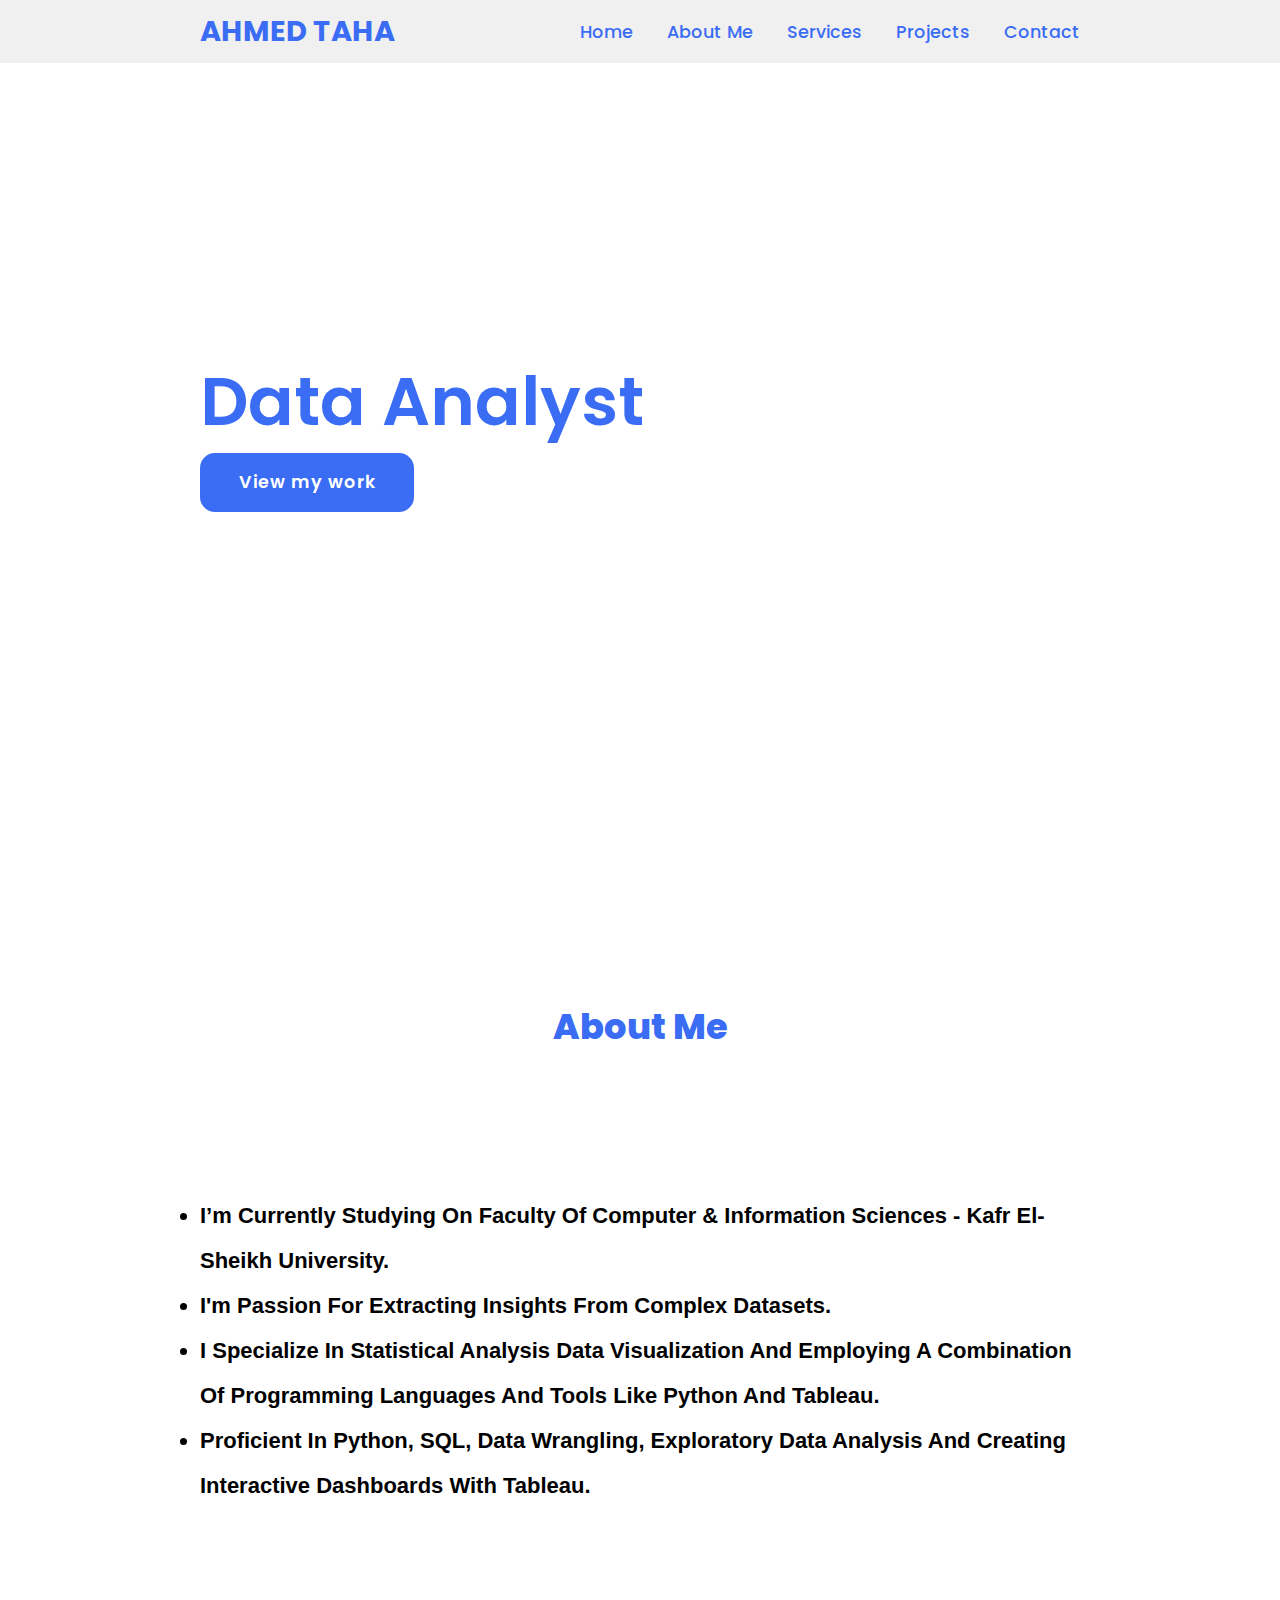
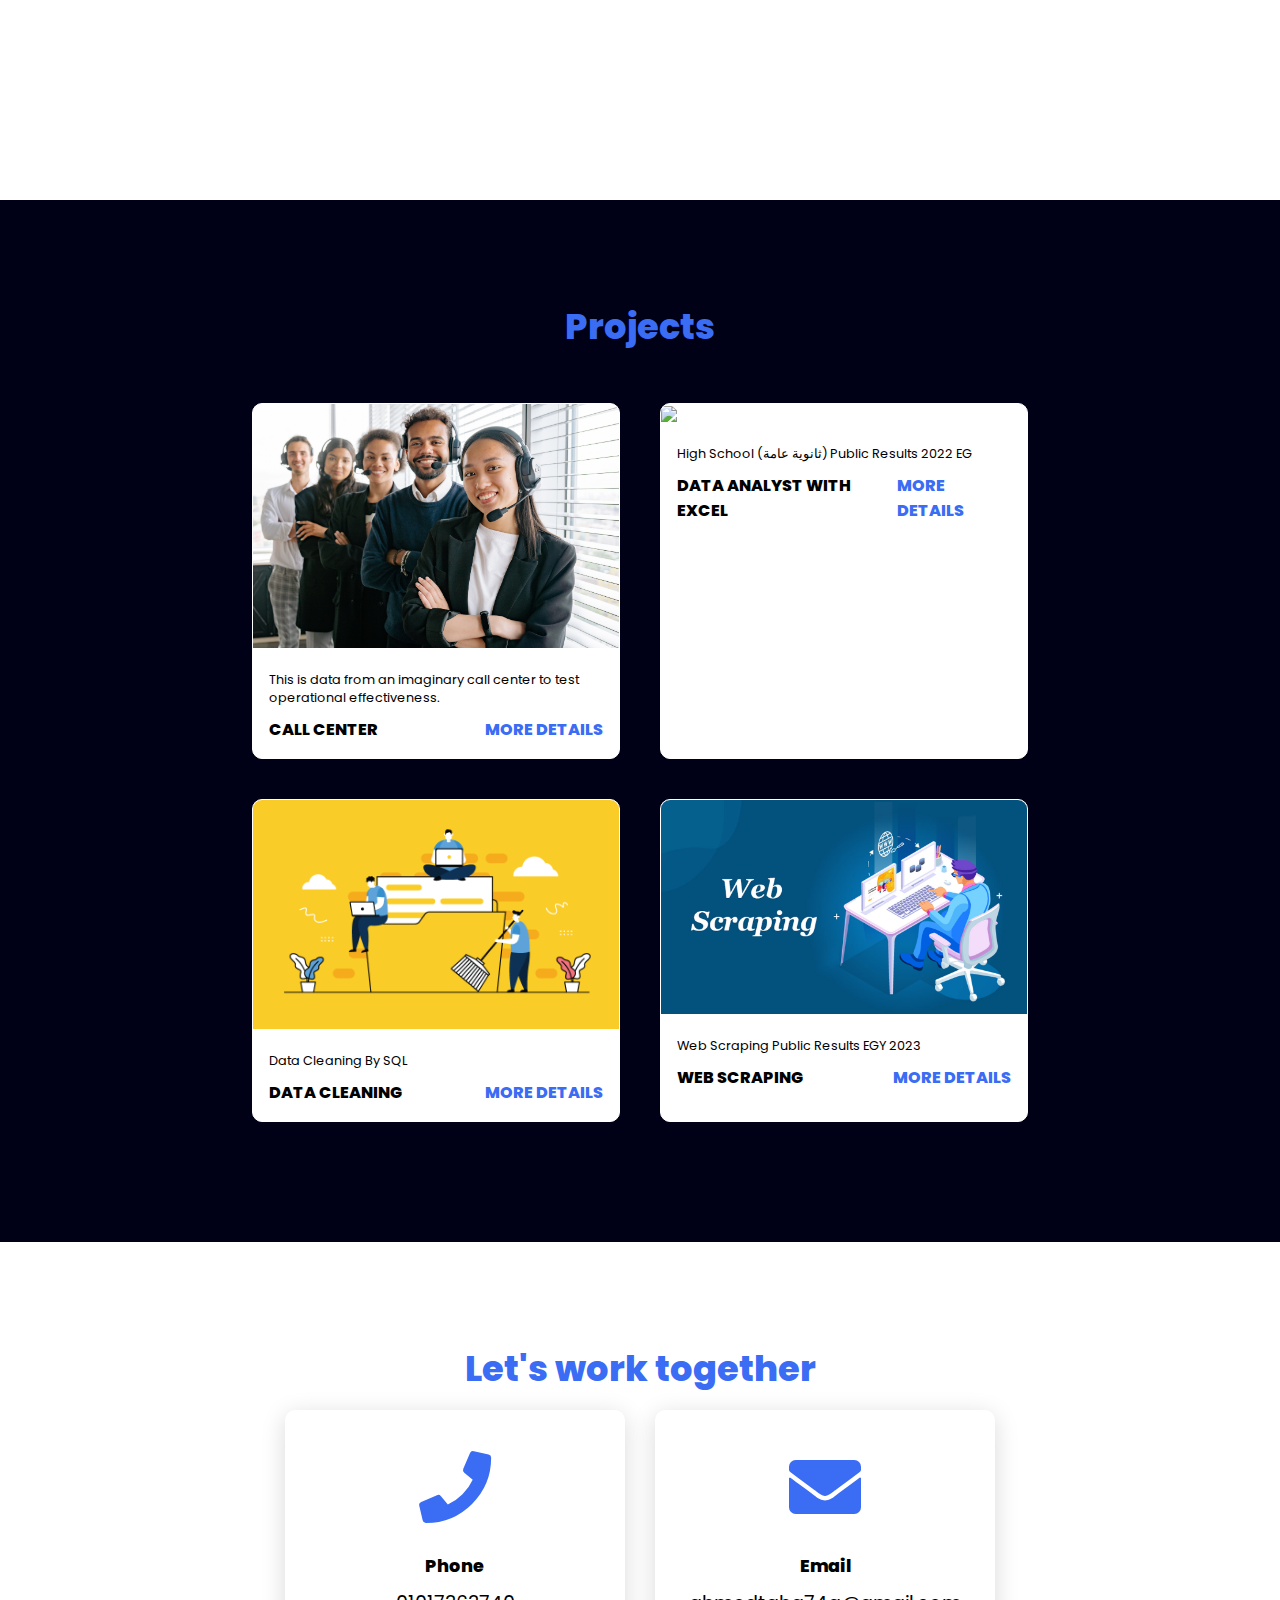
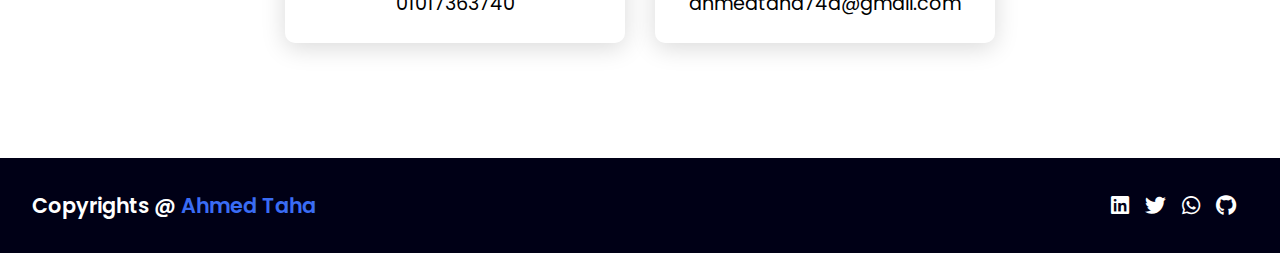
==== index.html @ b3ac62db "add new project" ====
<!DOCTYPE html>
<html lang="en">
<head>
    <meta charset="UTF-8">
    <meta http-equiv="X-UA-Compatible" content="IE=edge">
    <meta name="viewport" content="width=device-width, initial-scale=1.0">
    <link rel="stylesheet" href="https://cdnjs.cloudflare.com/ajax/libs/font-awesome/5.15.4/css/all.min.css">
    <link rel="stylesheet" href="style.css">
    <title>Ahmed Taha</title>
</head>
<body>

    <header>
        <a href="#" class="logo">Ahmed Taha</a>
        <nav class="navigation">
            <a href="#">Home</a>
            <a href="#About_me">About Me</a>
            <a href="#services">Services</a>
            <a href="#projects">Projects</a>
            <a href="#contact">Contact</a>
        </nav>
    </header>


    <section class="main">
        <div>
            <h2>Hello, I'm Ahmed Taha<br><span>Data Analyst</span></h2>
            <!-- <h3>I build life changing courses</h3> -->
            <a href="#projects" class="main-btn">View my work</a>
            <div class="social-icons">
                <a href="https://www.linkedin.com/in/ahmed-taha-87b546207/" target="_blank"><i class="fab fa-linkedin"></i></a>
                <a href="https://twitter.com/ahmed2002at" target="_blank"><i class="fab fa-twitter" ></i></a>
                <a href="01017363740"  target="_blank"><i class="fab fa-whatsapp"></i></a>
                <a href="https://github.com/ahmedtaha89" target="_blank"><i class="fab fa-github"></i></a>
            </div>
        </div>
    </section>

    <section class="about" id="About_me"
    style=" 
       width: 100%;
       min-height: 100vh;
    align-items: center;
    background: url(images/work11.png) no-repeat; 
    background-size: cover;
    background-position: center;
    background-attachment: fixed; align-items: center;
    background: url(images/work11.png) no-repeat; 
    background-size: cover;
    background-position: center;
    background-attachment: fixed;
    "> 


  

        <h2 class="title">About Me</h2>
        <div class="content">
           
          <p class="p_about">
            
        <ul style=
        " font: 1rem 'Fira Sans', sans-serif;
        line-height: 45px;
        font-weight: bold;
        font-size: 22px;
       text-transform: capitalize;">
            <li>I’m Currently Studying on faculty of Computer & Information Sciences - Kafr El-Sheikh University.</li>
            <li>I'm passion for extracting insights from complex datasets.</li>
            <li>I specialize in statistical analysis data visualization and employing a combination of programming languages and tools like Python and Tableau.</li>
            <li>Proficient in Python, SQL, Data Wrangling, Exploratory Data analysis and creating interactive dashboards with Tableau.</li>
        </ul>

        </p>  
          
        </div>
    </section>


    <!-- <section class="cards" id="services">
        <h2 class="title">Services</h2>
        <div class="content">
            <div class="card">
                <div class="icon">
                    <i class="fas fa-edit"></i>
                </div>
                <div class="info">
                    <h3>Data Analysis</h3>
                    <p>Applying statistical techniques, data mining, and data visualization methods to identify patterns, correlations, and trends within the service-related data.</p>
                </div>
            </div>
            <div class="card">
                <div class="icon">
                    <i class="fas fa-video"></i>
                </div>
                <div class="info">
                    <h3>Performance Measurement</h3>
                    <p>Developing and tracking key performance indicators (KPIs) to assess the effectiveness and efficiency of services provided.
                    </p>
                </div>
            </div>
            <div class="card">
                <div class="icon">
                    <i class="fas fa-graduation-cap"></i>
                </div>
                <div class="info">
                    <h3>Reporting and Visualization</h3>
                    <p>Presenting findings and insights to stakeholders through reports, dashboards, and visualizations to aid in decision-making.</p>
                </div>
            </div>
        </div>
    </section> -->

    <section class="projects" id="projects">
        <h2 class="title">Projects</h2>
        <div class="content">
            <div class="project-card">
                <div class="project-image">
                    <img src="images/call.jpg" />
                </div>
                <div class="project-info">
                    <p class="project-category">This is data from an imaginary call center to test operational effectiveness.</p>
                    <strong class="project-title">
                        <span>Call Center</span>
                        <a href="https://github.com/ahmedtaha89/Call-Center-Project.git" target="_blank" class="more-details">More details</a>
                    </strong>
                </div>
            </div>
            <div class="project-card">
                <div class="project-image">
                    <img src="images/studends.jpg" />
                </div>
                <div class="project-info">
                    <p class="project-category">High School (ثانوية عامة) Public Results 2022 EG</p>
                    <strong class="project-title">
                        <span>
                            Data Analyst With Excel
                        </span>
                        <a href="https://github.com/ahmedtaha89/High-School-Public-Results-2022-EG.git"  class="more-details" target="_blank">More details</a>
                    </strong>
                </div>
            </div>
            <div class="project-card">
                <div class="project-image">
                    <img src="images/clean.png" />
                </div>
                <div class="project-info">
                    <p class="project-category">Data Cleaning By SQL</p>
                    <strong class="project-title">
                        <span>Data Cleaning</span>
                        <a href="https://github.com/ahmedtaha89/PortfolioProjects.git" target="_blank" class="more-details">More details</a>
                    </strong>
                </div>
            </div>
            
           <div class="project-card">
                <div class="project-image">
                    <img src="images/Web-Scraping.jpg" />
                </div>
                <div class="project-info">
                    <p class="project-category">Web Scraping Public Results EGY 2023 </p>
                    <strong class="project-title">
                        <span>Web Scraping</span>
                        <a href="https://github.com/ahmedtaha89/natega.git" class="more-details">More details</a>
                    </strong>
                </div>
            </div>

            <!-- <div class="project-card">
                <div class="project-image">
                    <img src="images/work5.jpg" />
                </div>
                <div class="project-info">
                    <p class="project-category">Script Writing & Video Production</p>
                    <strong class="project-title">
                        <span>Dev Books</span>
                        <a href="#" class="more-details">More details</a>
                    </strong>
                </div>
            </div>
            <div class="project-card">
                <div class="project-image">
                    <img src="images/work6.jpg" />
                </div>
                <div class="project-info">
                    <p class="project-category">Script Writing & Video Production</p>
                    <strong class="project-title">
                        <span>Internet</span>
                        <a href="#" class="more-details">More details</a>
                    </strong>
                </div>
            </div>  -->
        </div>
    </section>

    <section class="cards contact" id="contact">
        <h2 class="title">Let's work together</h2>
        <div class="content">
            <div class="card">
                <div class="icon">
                    <i class="fas fa-phone"></i>
                </div>
                <div class="info">
                    <h3>Phone</h3>
                    <p>01017363740</p>
                </div>
            </div>
            <div class="card">
                <div class="icon">
                    <i class="fas fa-envelope"></i>
                </div>
                <div class="info">
                    <h3>Email</h3>
                    <p>ahmedtaha74a@gmail.com</p>
                </div>
            </div>
        </div>
    </section>
    
    <footer class="footer">
        <p class="footer-title">Copyrights @ <span>Ahmed Taha</span></p>
        <div class="social-icons">
            <a href="https://www.linkedin.com/in/ahmed-taha-87b546207/" target="_blank"><i class="fab fa-linkedin"></i></a>
            <a href="https://twitter.com/ahmed2002at" target="_blank"><i class="fab fa-twitter" ></i></a>
            <a href="01017363740"  target="_blank"><i class="fab fa-whatsapp"></i></a>
            <a href="https://github.com/ahmedtaha89" target="_blank"><i class="fab fa-github"></i></a>
        </div>
    </footer>

</body>
</html>
---- style.css ----
@import url('https://fonts.googleapis.com/css2?family=Poppins:ital,wght@0,100;0,200;0,300;0,400;0,500;0,600;0,700;0,800;0,900;1,100;1,200;1,300;1,400;1,500;1,600;1,700;1,800;1,900&display=swap');

*{
    font-family: 'Poppins', sans-serif;
    margin: 0;
    padding: 0;
    box-sizing: border-box;
    scroll-behavior: smooth; 
}


header {
    background-color: #f0f0f0;
    width: 100%;
    position: fixed;
    z-index: 999;
    display: flex;
    justify-content: space-between;
    align-items: center;
    padding: 10px 200px ;
}

.logo{
    text-decoration: none;
    color: #3a6cf4;
    text-transform: uppercase;
    font-weight: 700;
    font-size: 1.8em;
}

.navigation a{
    color: #3a6cf4;
    text-decoration: none;
    font-size: 1.1em;
    font-weight: 500;
    padding-left: 30px;
}

.navigation a:hover{
    color: #601cfc;
}

section {
    padding: 100px 200px;
}

.main {
    width: 100%;
    min-height: 100vh;
    display: flex;
    align-items: center;
    background: url(images/background.png) no-repeat;
    /* background-color:rgb(255, 136, 0); */
    background-size: cover;
    background-position: center;
    background-attachment: fixed;
}

.main h2 {
    color: #fff;
    font-size: 1.4em;
    font-weight: 500;
}

.main h2 span {
    display: inline-block;
    margin-top: 10px;
    color: #3a6cf4;
    font-size: 3em;
    font-weight: 600;
}

.main h3 {
    color: #fff;
    font-size: 2em;
    font-weight: 700;
    letter-spacing: 1px;
    margin-top: 10px;
    margin-bottom: 30px;
}

.main-btn {
    color: #fff;
    background-color: #3a6cf4;
    text-decoration: none;
    font-size: 1.1em;
    font-weight: 600;
    display: inline-block;
    padding: 0.9375em 2.1875em;
    letter-spacing: 1px;
    border-radius: 15px;
    margin-bottom: 40px;
    transition: 0.7s ease;
}

.main-btn:hover {
    background-color: #0a49f6;
    transform: scale(1.1);
}

.social-icons a {
    color: #fff;
    font-size: 1.7em;
    padding-right: 30px;
}

.title {
    display: flex;
    justify-content: center;
    color: #3a6cf4;
    font-size: 2.2em;
    font-weight: 800;
    /* margin-bottom: -33px; */
}

.content {
    display: flex;
    justify-content: center;
    flex-direction: row;
    flex-wrap: wrap;
}

.card {
    background-color: #fff;
    width: 21.25em;
    box-shadow: 0 5px 25px rgba(1 1 1 / 15%);
    border-radius: 10px;
    padding: 25px;
    margin: 15px;
    transition: 0.7s ease;
}

.card:hover {
    transform: scale(1.1);
}

.card .icon  {
    color: #3a6cf4;
    font-size: 8em;
    text-align: center;
}

.info {
    text-align: center;
}

.info h3{
    color: #3a6cf4;
    font-size: 1.1em;
    font-weight: 800;
    margin: 10px;
}

.projects {
    background-color: #000016;
}

.projects .content{
    margin-top: 30px;
}

.project-card {
    background-color: #fff;
    border: 1px solid #fff;
    min-height: 14em;
    width: 23em;
    overflow: hidden;
    border-radius: 10px;
    margin: 20px;
    transition: 0.7s ease;
}

.project-card:hover {
   transform: scale(1.1);
}

.project-card:hover .project-image {
    opacity: 0.9;
 }

.project-image img{
    width: 100%
}

.project-info {
    padding: 1em;
}

.project-category {
    font-size: 0.8em;
    color: #000;
}

.project-title {
    display: flex;
    justify-content: space-between;
    text-transform: uppercase;
    font-weight: 800;
    margin-top: 10px;
}

.more-details {
    text-decoration: none;
    color: #3a6cf4;
}

.more-details:hover {
    color: #601cfc;
}

.contact .icon{
    font-size: 4.5em;

}

.contact .info h3 {
    color: #000;
}

.contact .info p {
    font-size: 1.2em;
}

.footer {
    background-color: #000016;
    color: #fff;
    padding: 2em;
    display: flex;
    justify-content: space-between;
}

.footer-title {
    font-size: 1.3em;
    font-weight: 600;
}

.footer-title span {
    color: #3a6cf4;
}

.footer .social-icons a{
    font-size: 1.3em;
    padding: 0 12px 0 0;
}

@media (max-width:1023px){
    header{
        padding: 12px 20px;
    }

    .navigation a{
        padding-left: 10px;
    }

    .title{
        font-size: 1.8em;
    }

    section{
        padding: 80px 20px;
    }

    .main-content h2{
        font-size: 1em;
    }

    .main-content h3{
        font-size: 1.6em;
    }

    .content{
        flex-direction: column;
        align-items: center;
    }

}

@media (max-width:641px){
    body{
        font-size: 12px;
    }

    .main-content h2{
        font-size: 0.8em;
    }

    .main-content h3{
        font-size: 1.4em;
    }
}

@media (max-width:300px){
    body{
        font-size: 10px;
     
    }
}


.p_about {

    font-weight: 200;
    font-size: 22px;
    font-weight: bold;
    line-height: 50px;
    padding: 70px 0 70px 0;
}



li {
    font: 1rem 'Fira Sans', sans-serif;
    line-height: 45px;
    font-weight: bold;
    font-size: 22px;
   text-transform: capitalize;
}
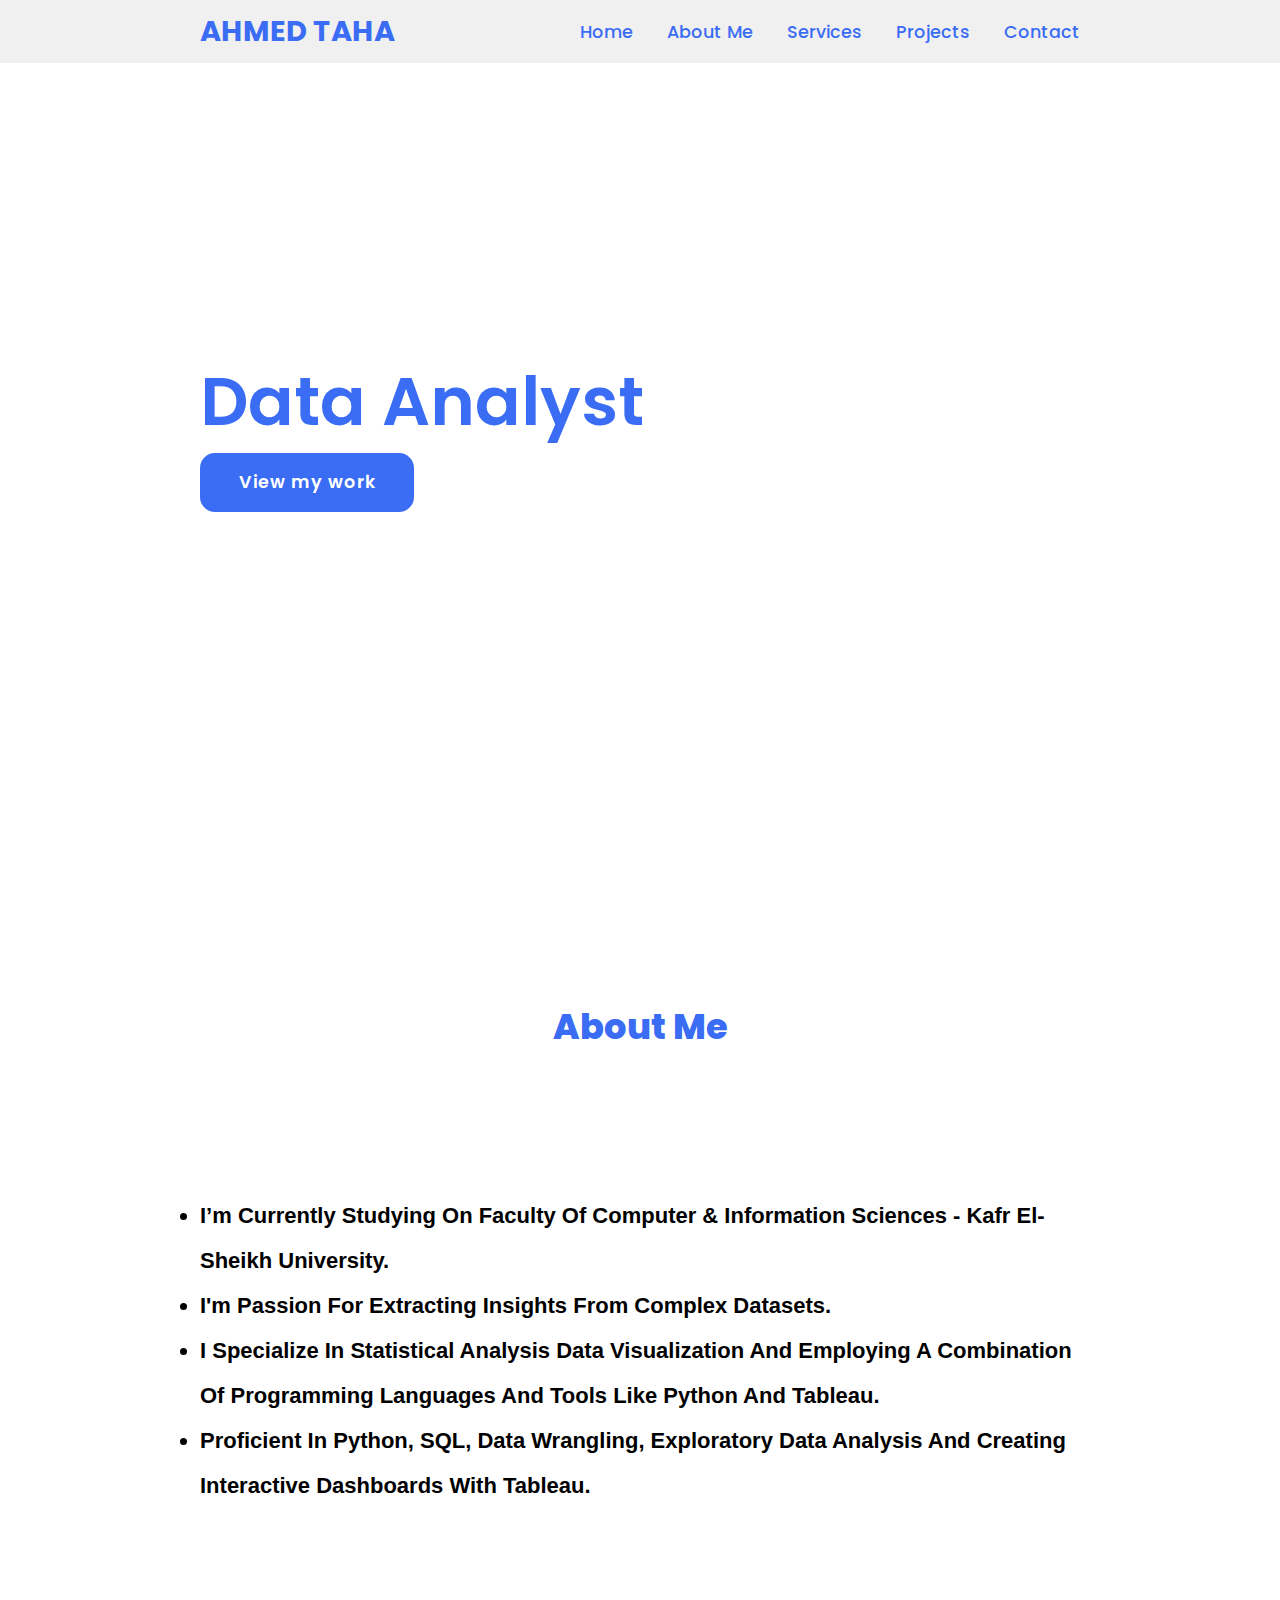
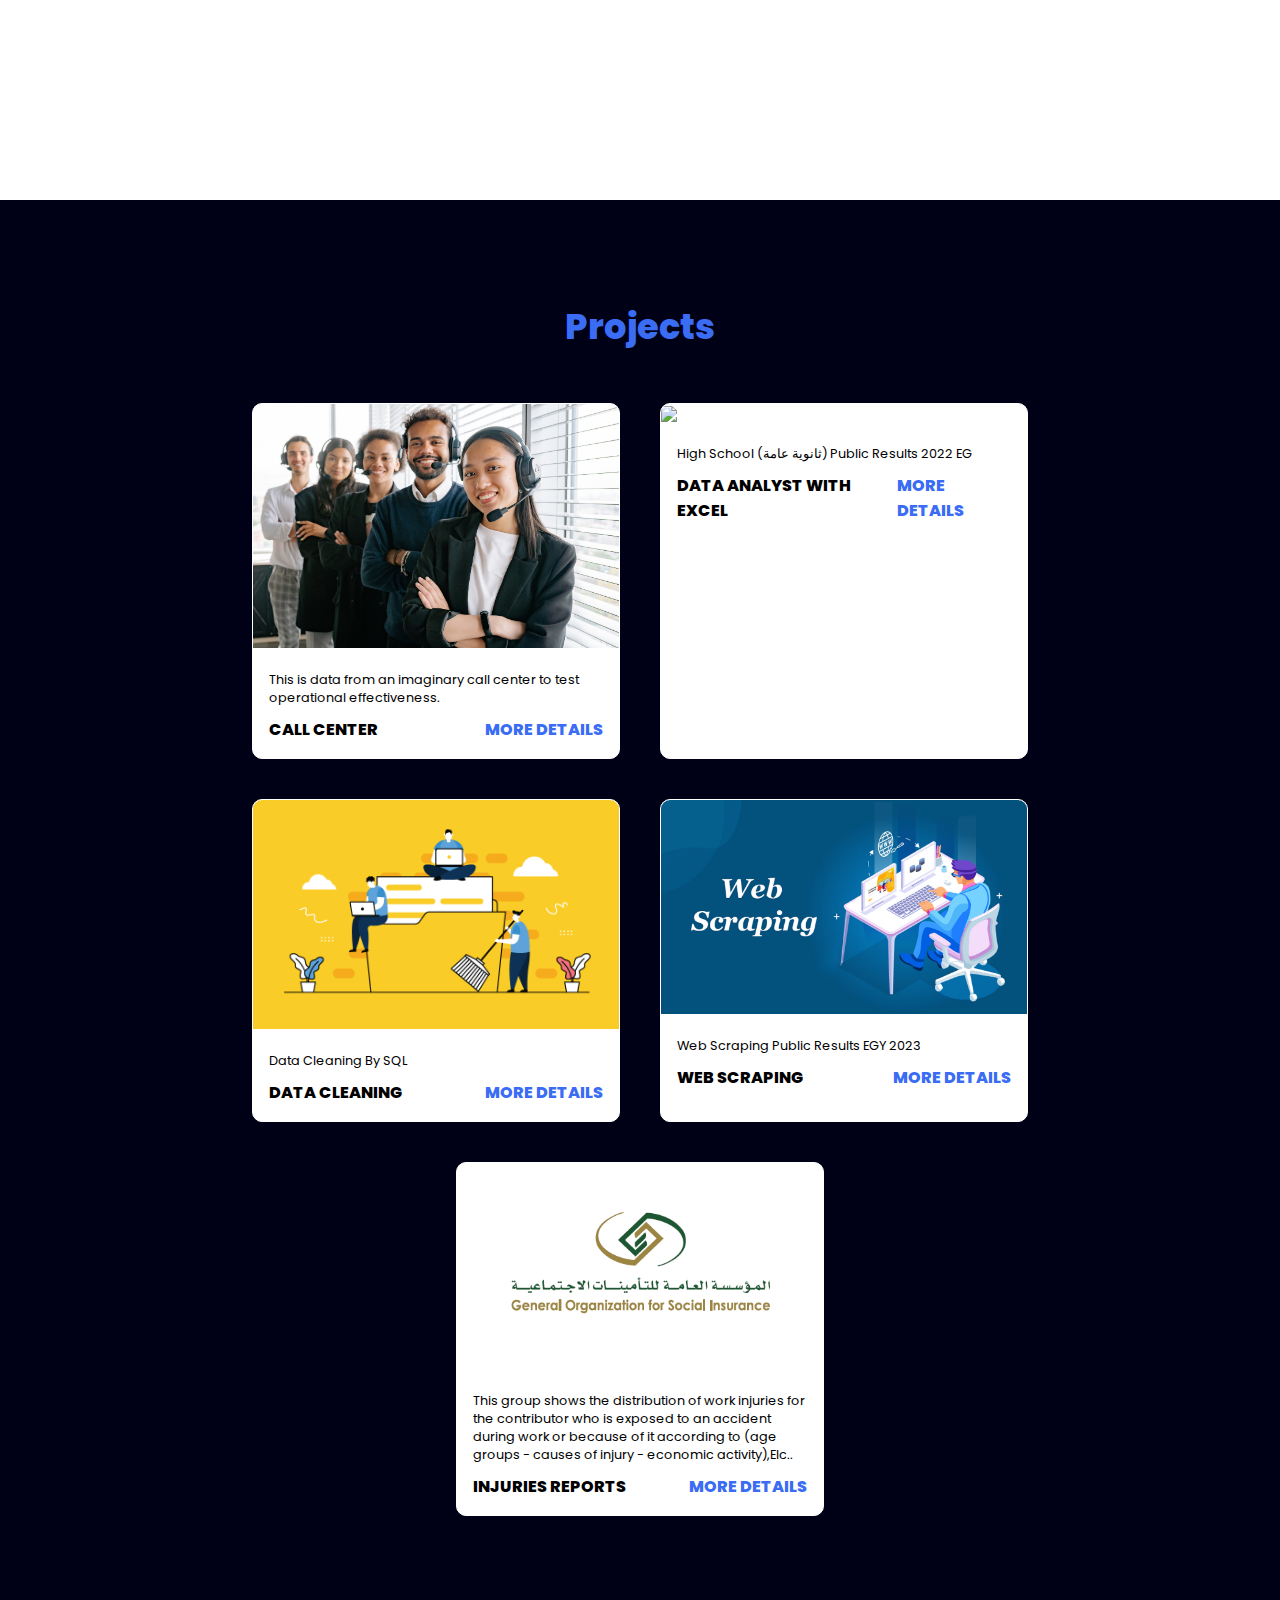
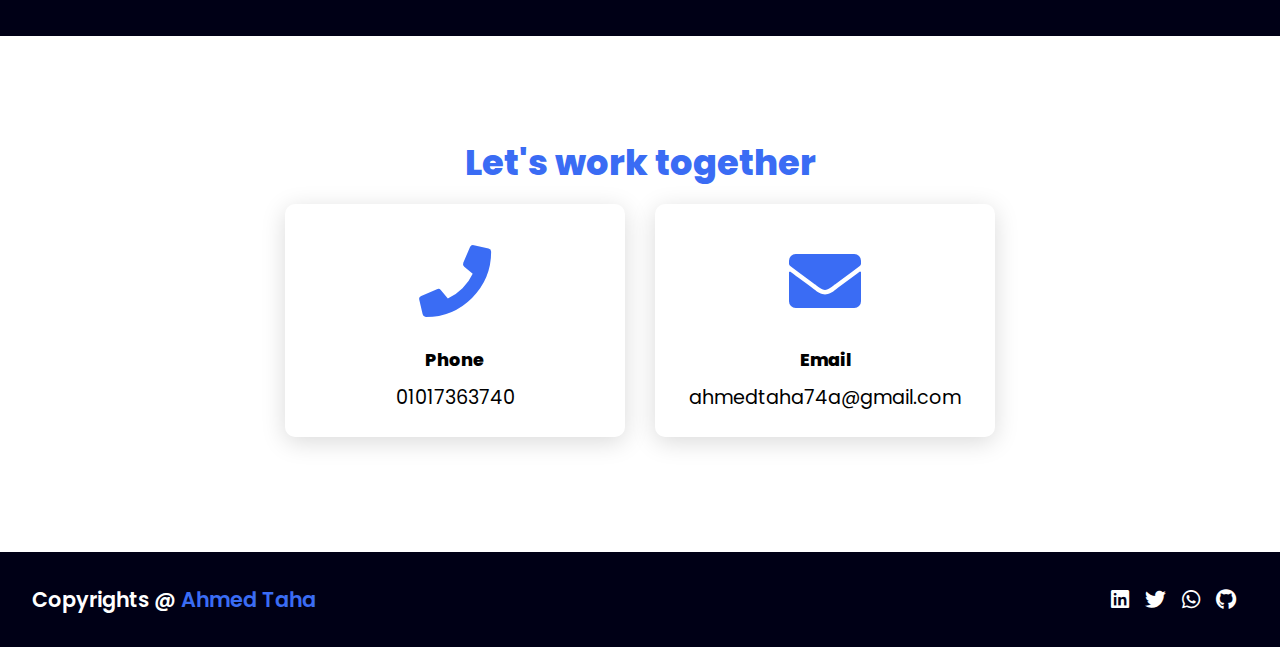
==== commit 7070fbf5: "Add New Project" ====
--- a/index.html
+++ b/index.html
@@ -166,18 +166,19 @@
                 </div>
             </div>
 
-            <!-- <div class="project-card">
-                <div class="project-image">
-                    <img src="images/work5.jpg" />
-                </div>
-                <div class="project-info">
-                    <p class="project-category">Script Writing & Video Production</p>
-                    <strong class="project-title">
-                        <span>Dev Books</span>
-                        <a href="#" class="more-details">More details</a>
-                    </strong>
-                </div>
-            </div>
+            <div class="project-card">
+                <div class="project-image">
+                    <img src="images/img.png" />
+                </div>
+                <div class="project-info">
+                    <p class="project-category">This group shows the distribution of work injuries for the contributor who is exposed to an accident during work or because of it according to (age groups - causes of injury - economic activity),Elc..</p>
+                    <strong class="project-title">
+                        <span>Injuries Reports</span>
+                        <a href="https://github.com/ahmedtaha89/Injuries_Reports.git" class="more-details">More details</a>
+                    </strong>
+                </div>
+            </div>
+            <!--  
             <div class="project-card">
                 <div class="project-image">
                     <img src="images/work6.jpg" />
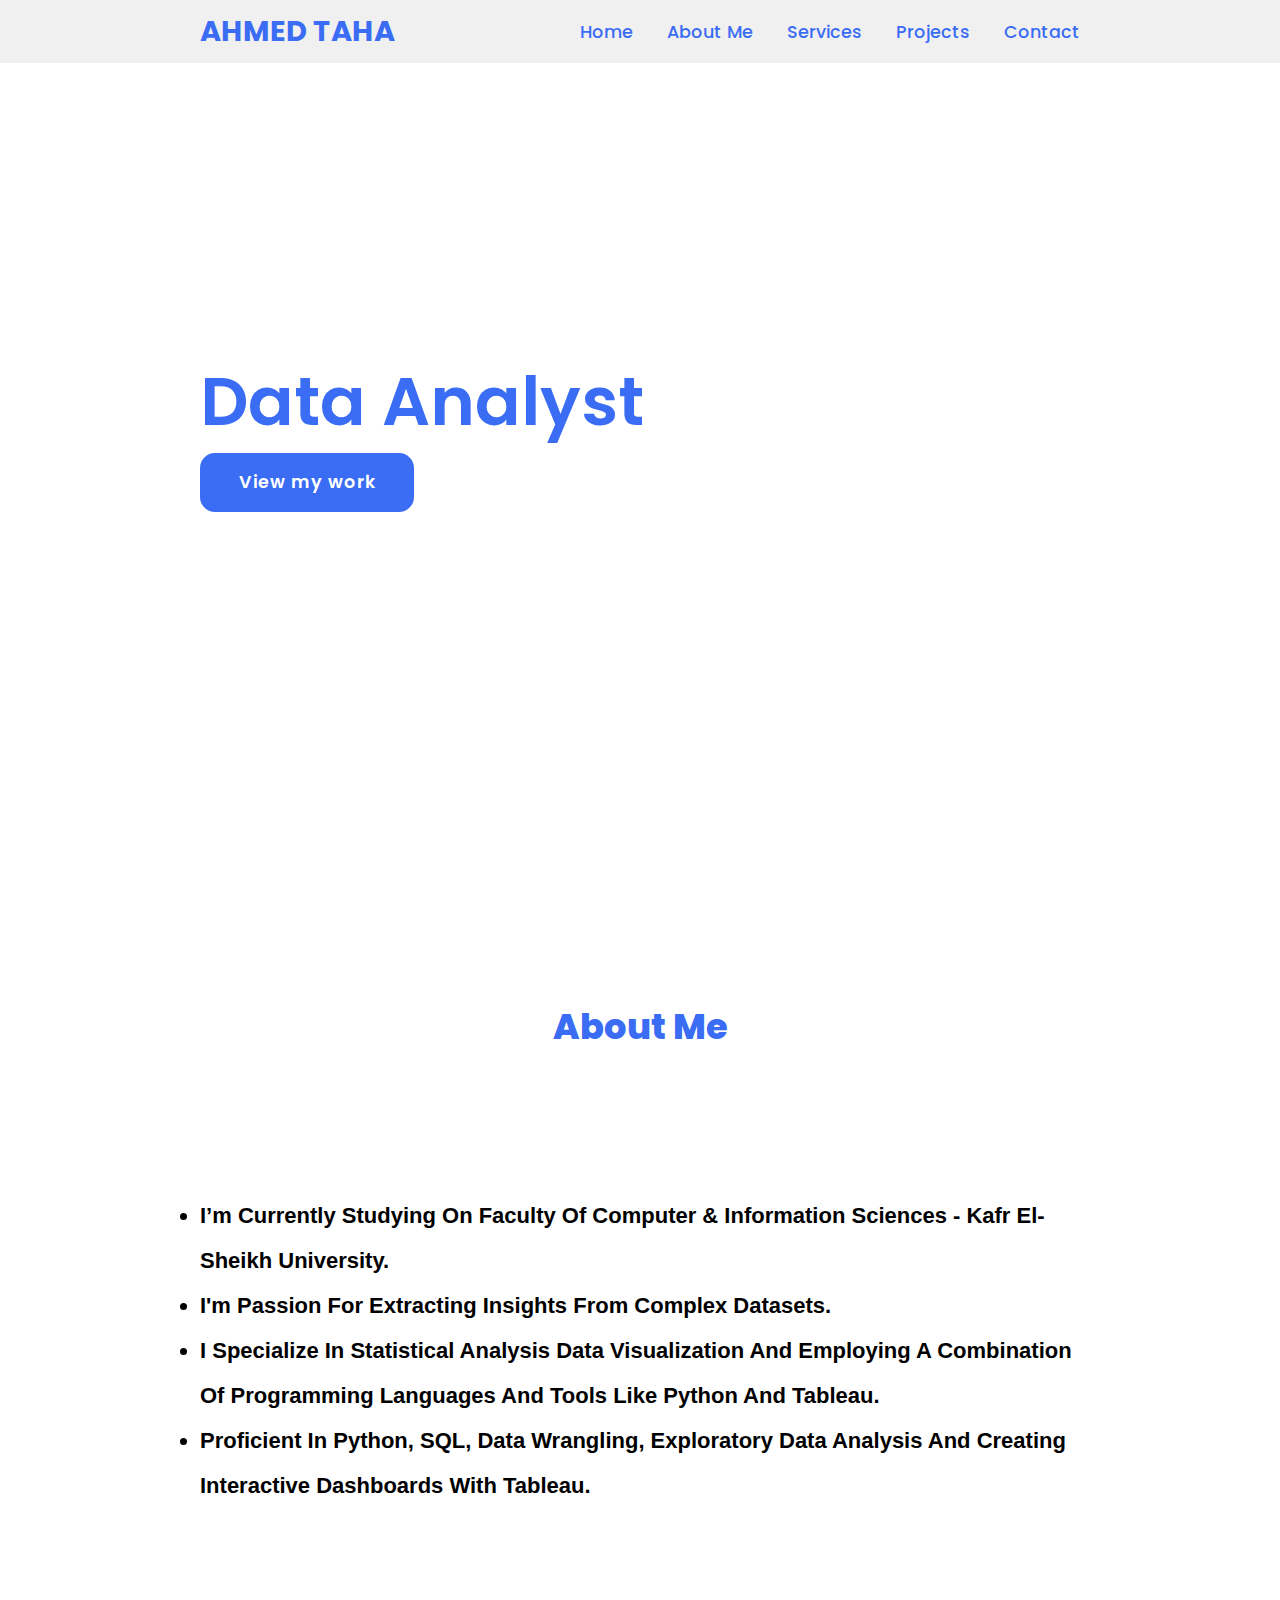
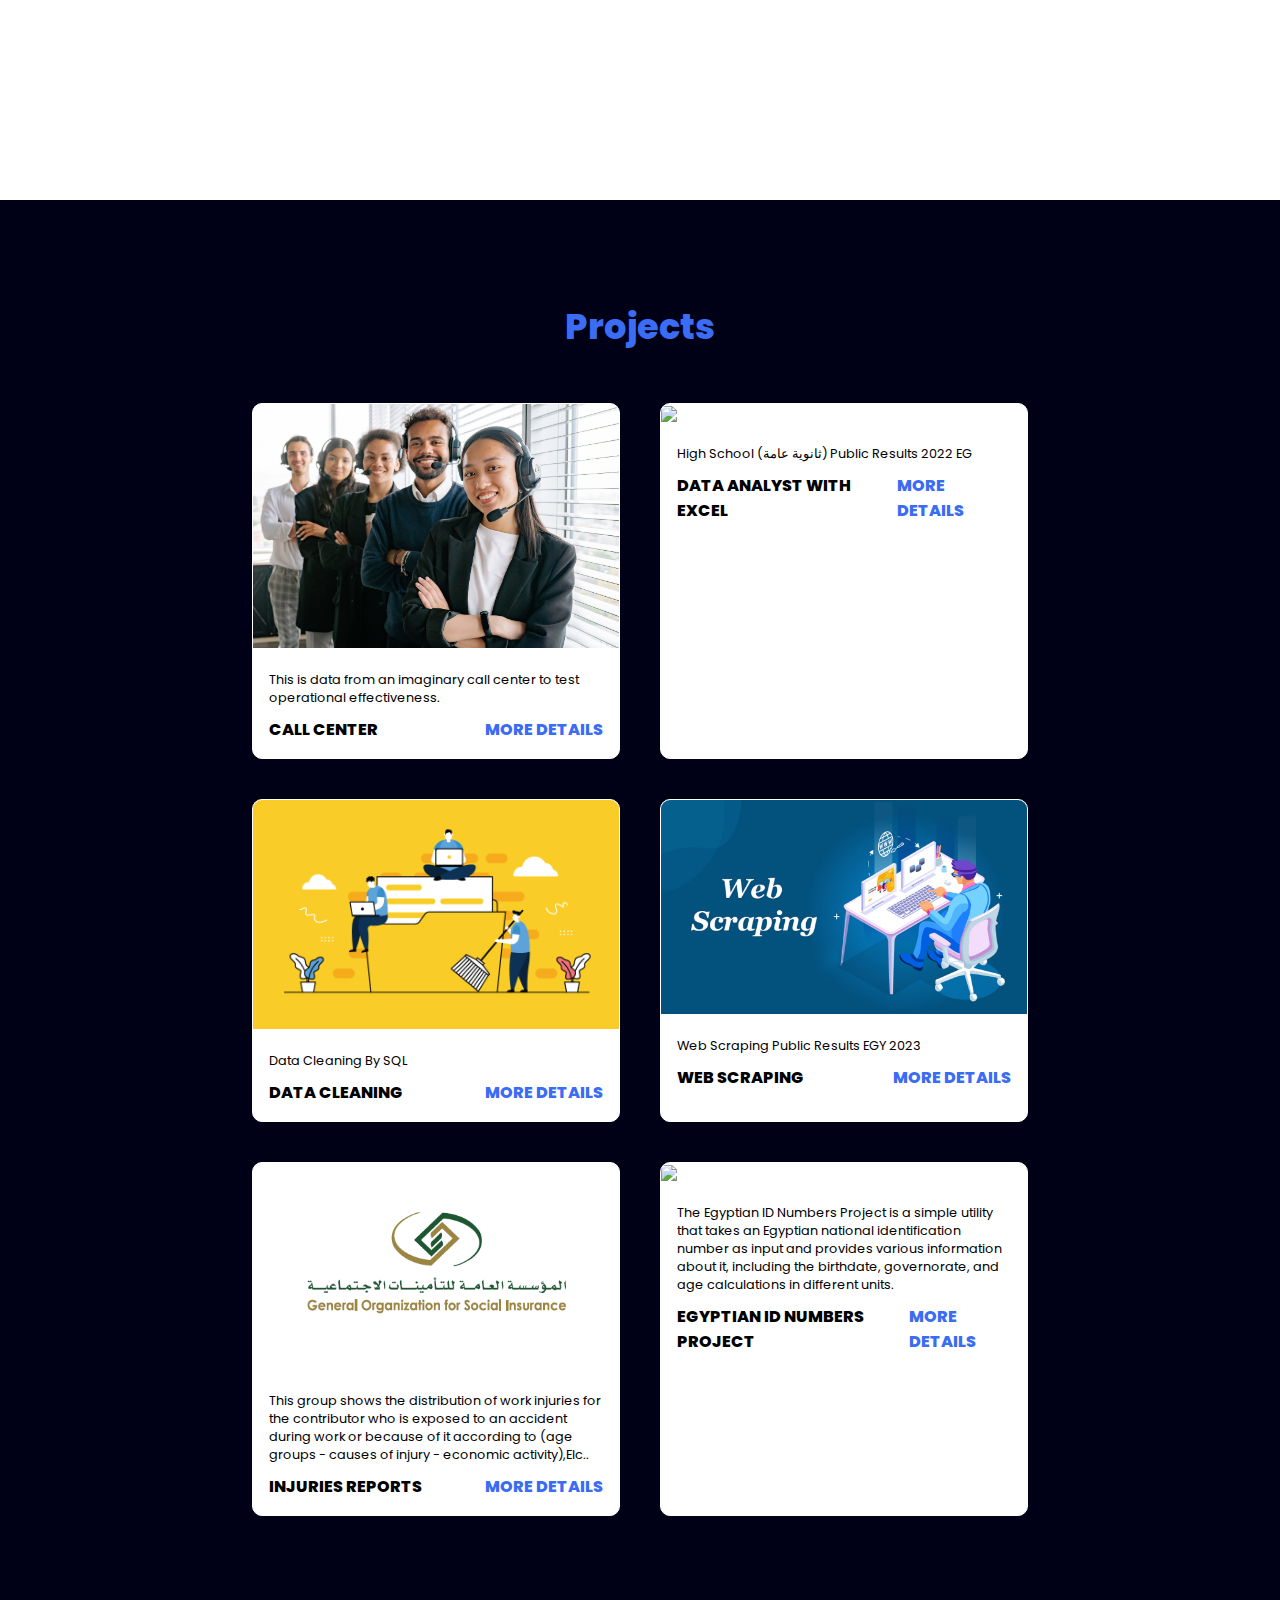
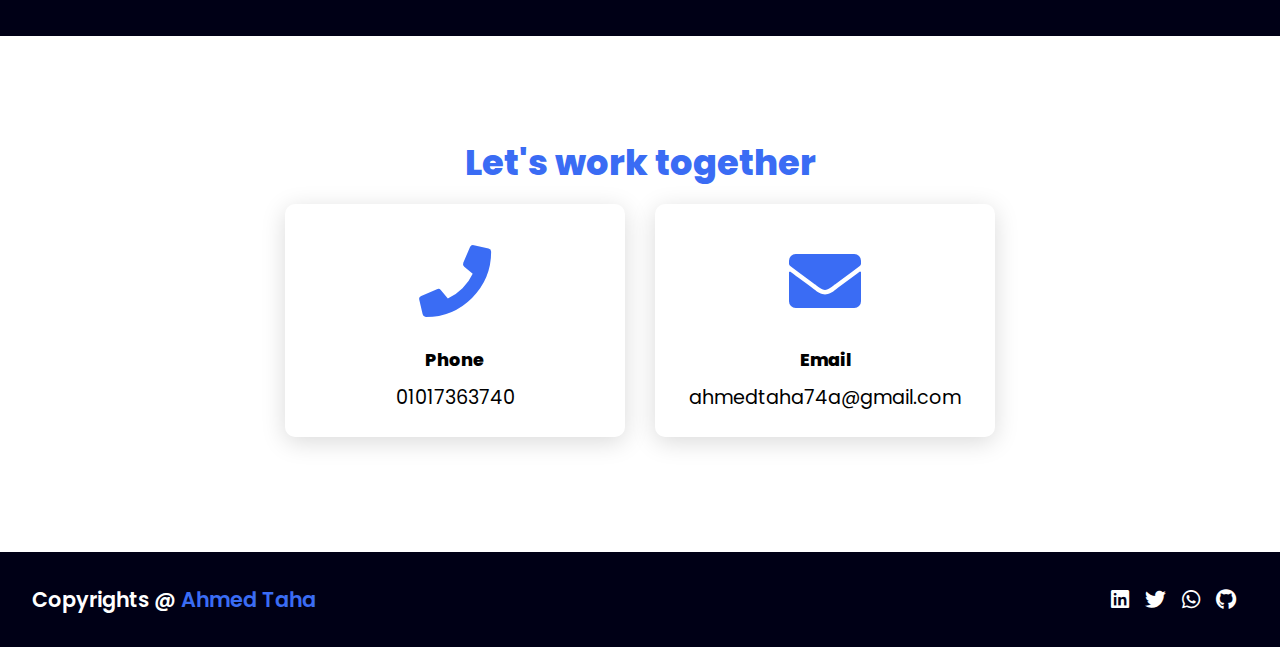
==== commit 01654f1c: "Modified" ====
--- a/index.html
+++ b/index.html
@@ -178,19 +178,19 @@
                     </strong>
                 </div>
             </div>
-            <!--  
-            <div class="project-card">
-                <div class="project-image">
-                    <img src="images/work6.jpg" />
-                </div>
-                <div class="project-info">
-                    <p class="project-category">Script Writing & Video Production</p>
-                    <strong class="project-title">
-                        <span>Internet</span>
-                        <a href="#" class="more-details">More details</a>
-                    </strong>
-                </div>
-            </div>  -->
+             
+            <div class="project-card">
+                <div class="project-image">
+                    <img src="images/p.png" />
+                </div>
+                <div class="project-info">
+                    <p class="project-category">The Egyptian ID Numbers Project is a simple utility that takes an Egyptian national identification number as input and provides various information about it, including the birthdate, governorate, and age calculations in different units.</p>
+                    <strong class="project-title">
+                        <span>Egyptian ID Numbers Project</span>
+                        <a href="https://github.com/ahmedtaha89/Egyptian-ID.git" class="more-details">More details</a>
+                    </strong>
+                </div>
+            </div>  
         </div>
     </section>
 
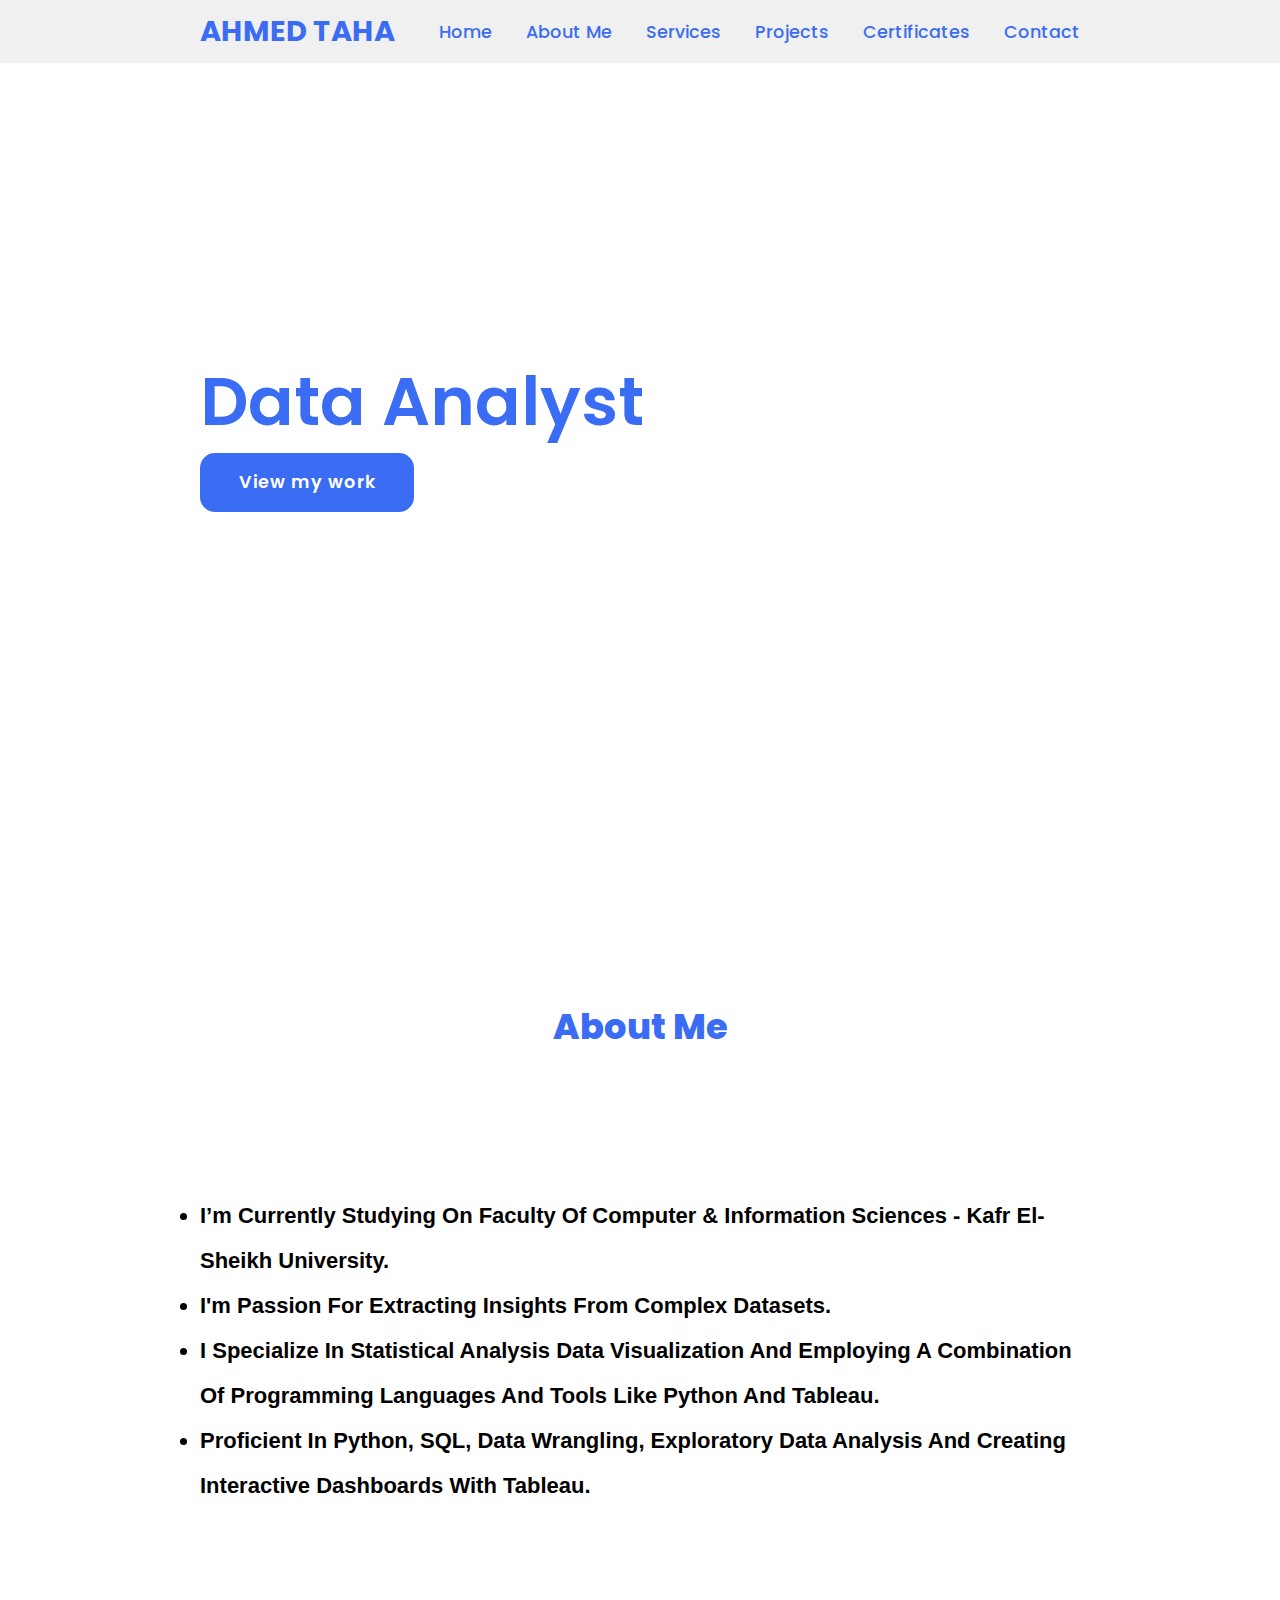
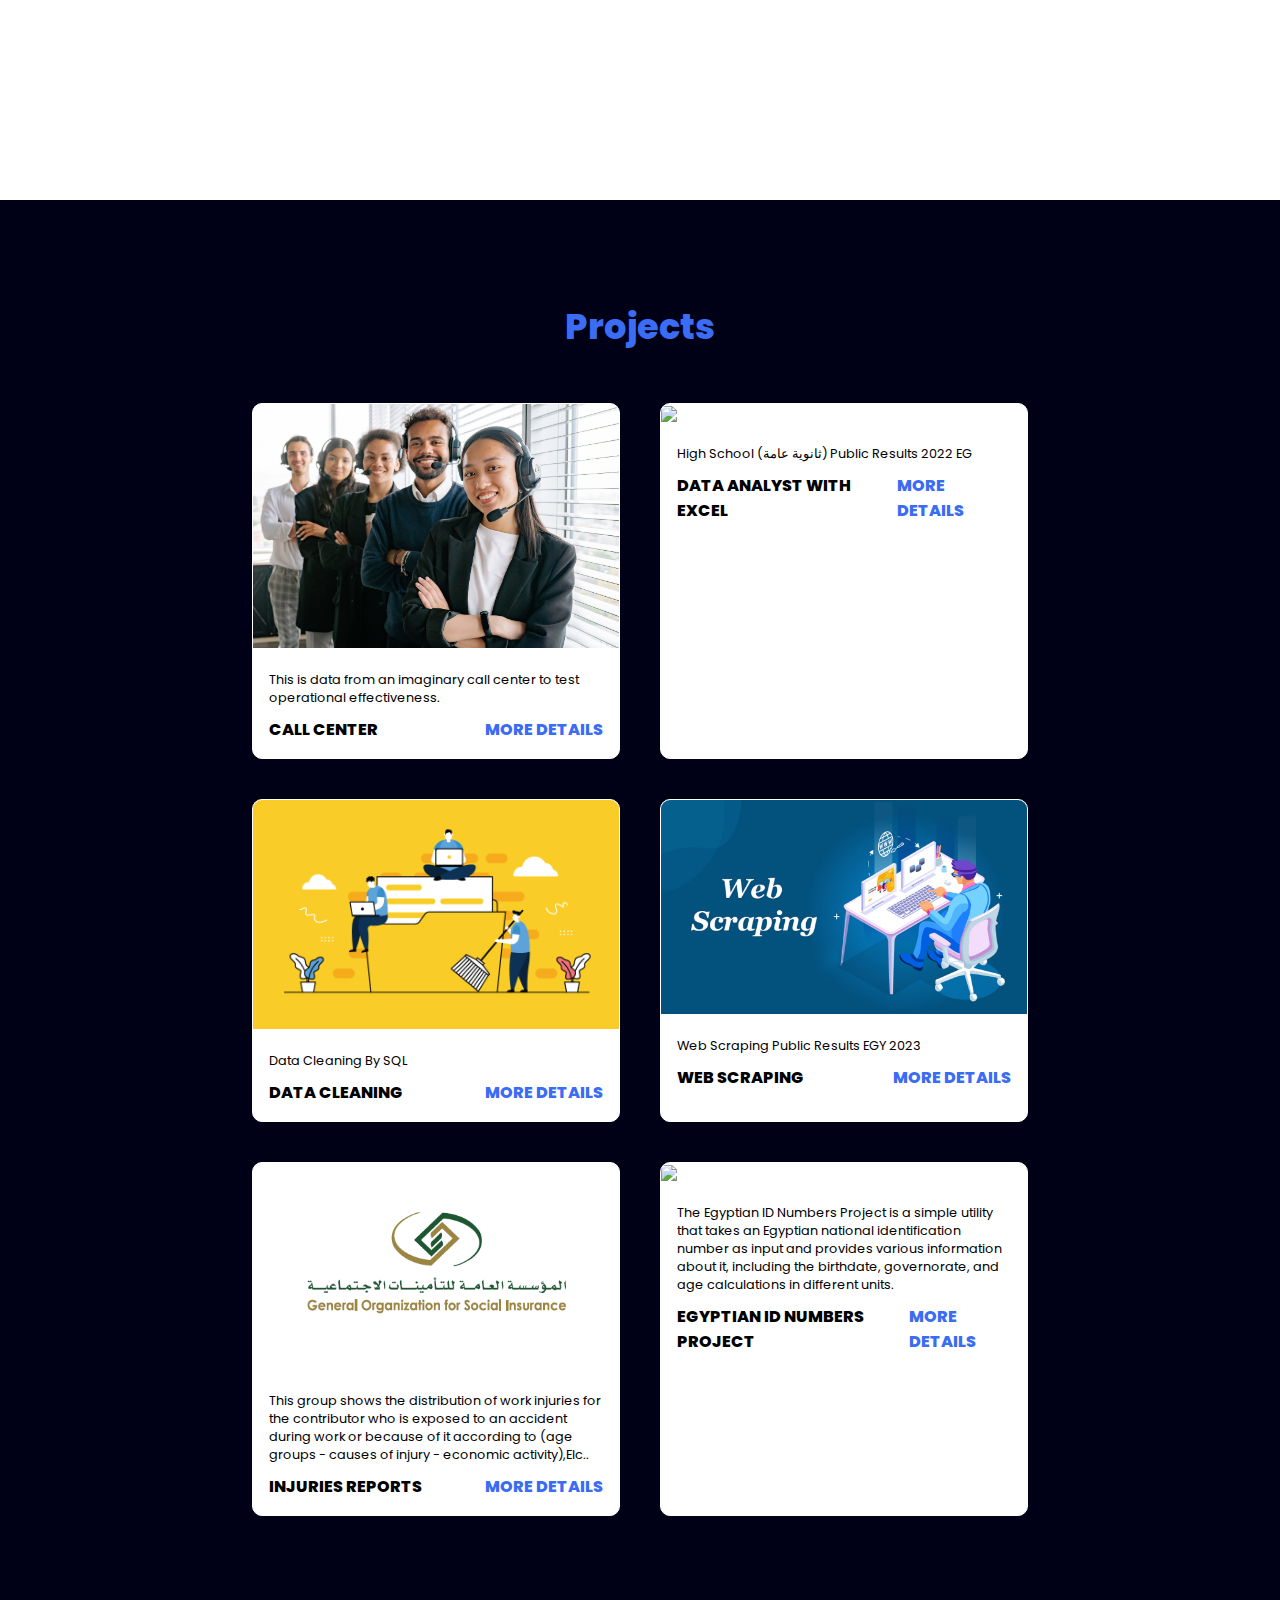
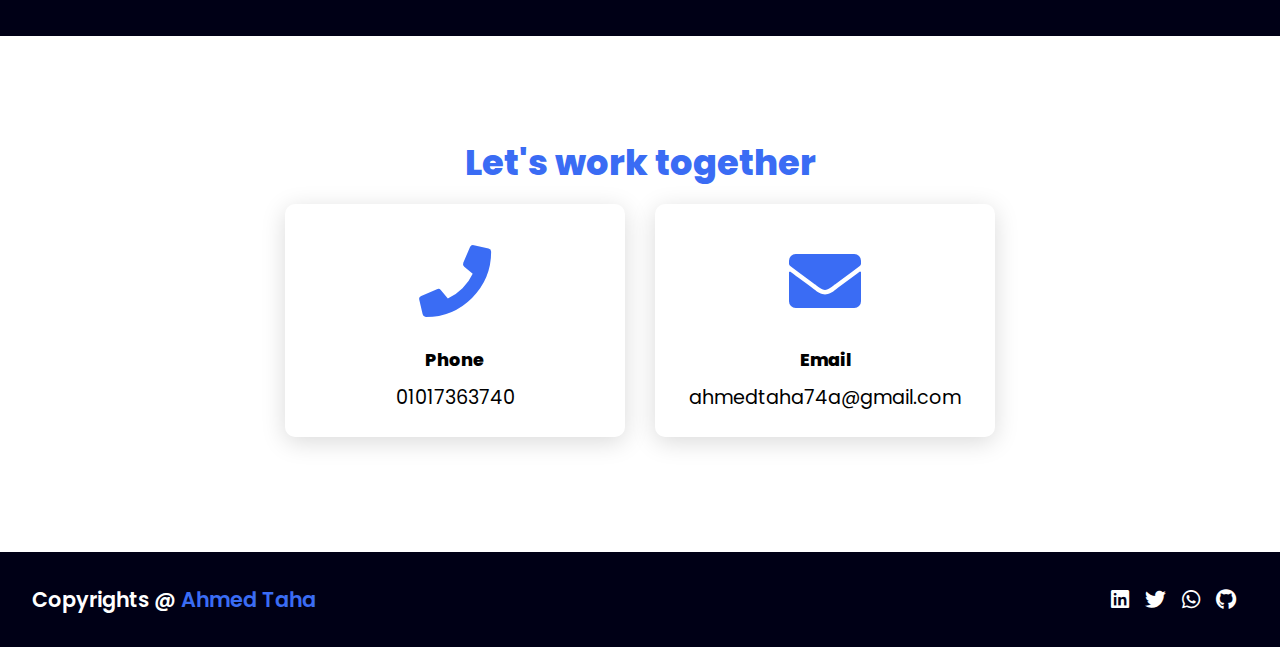
==== commit 8a14fb01: "Updated My Protofilo [Added Certifites Section]" ====
--- a/index.html
+++ b/index.html
@@ -17,6 +17,7 @@
             <a href="#About_me">About Me</a>
             <a href="#services">Services</a>
             <a href="#projects">Projects</a>
+            <a href="https://github.com/ahmedtaha89/Certificate/blob/master/README.md">Certificates</a>
             <a href="#contact">Contact</a>
         </nav>
     </header>
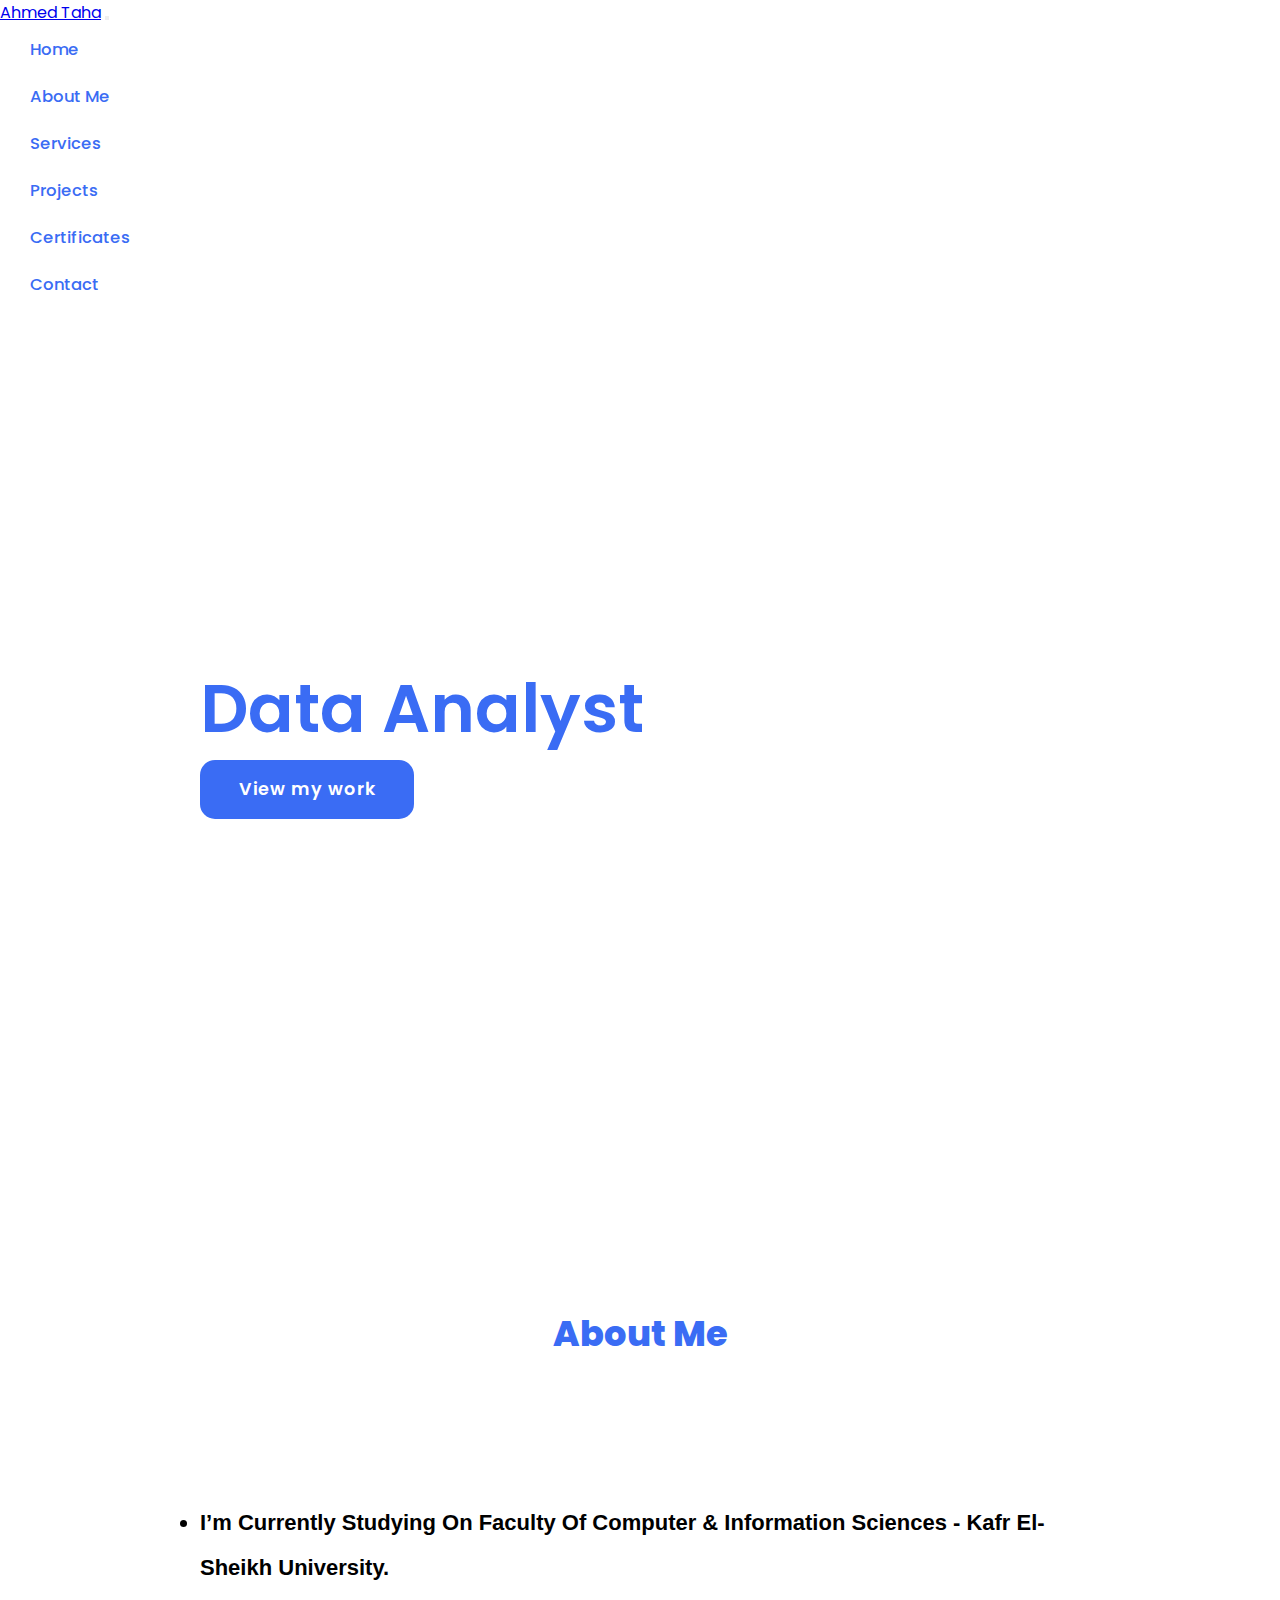
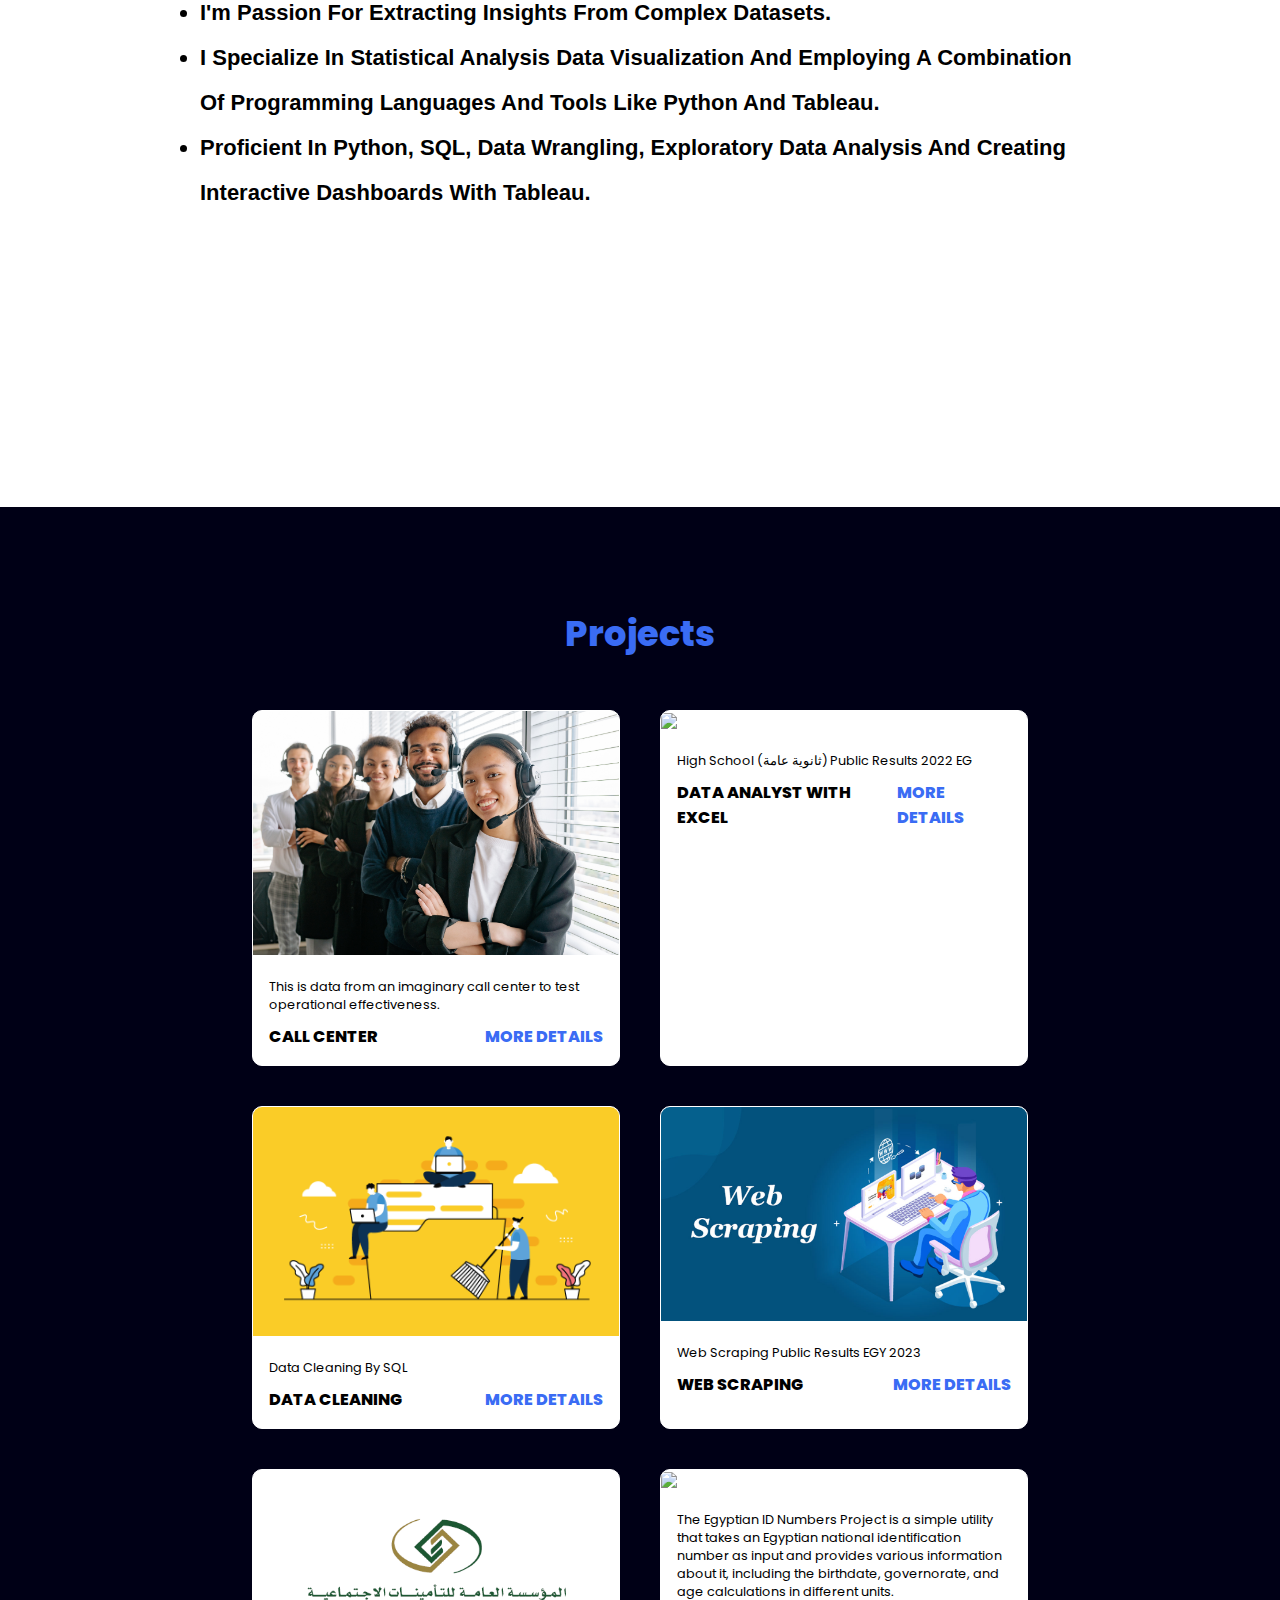
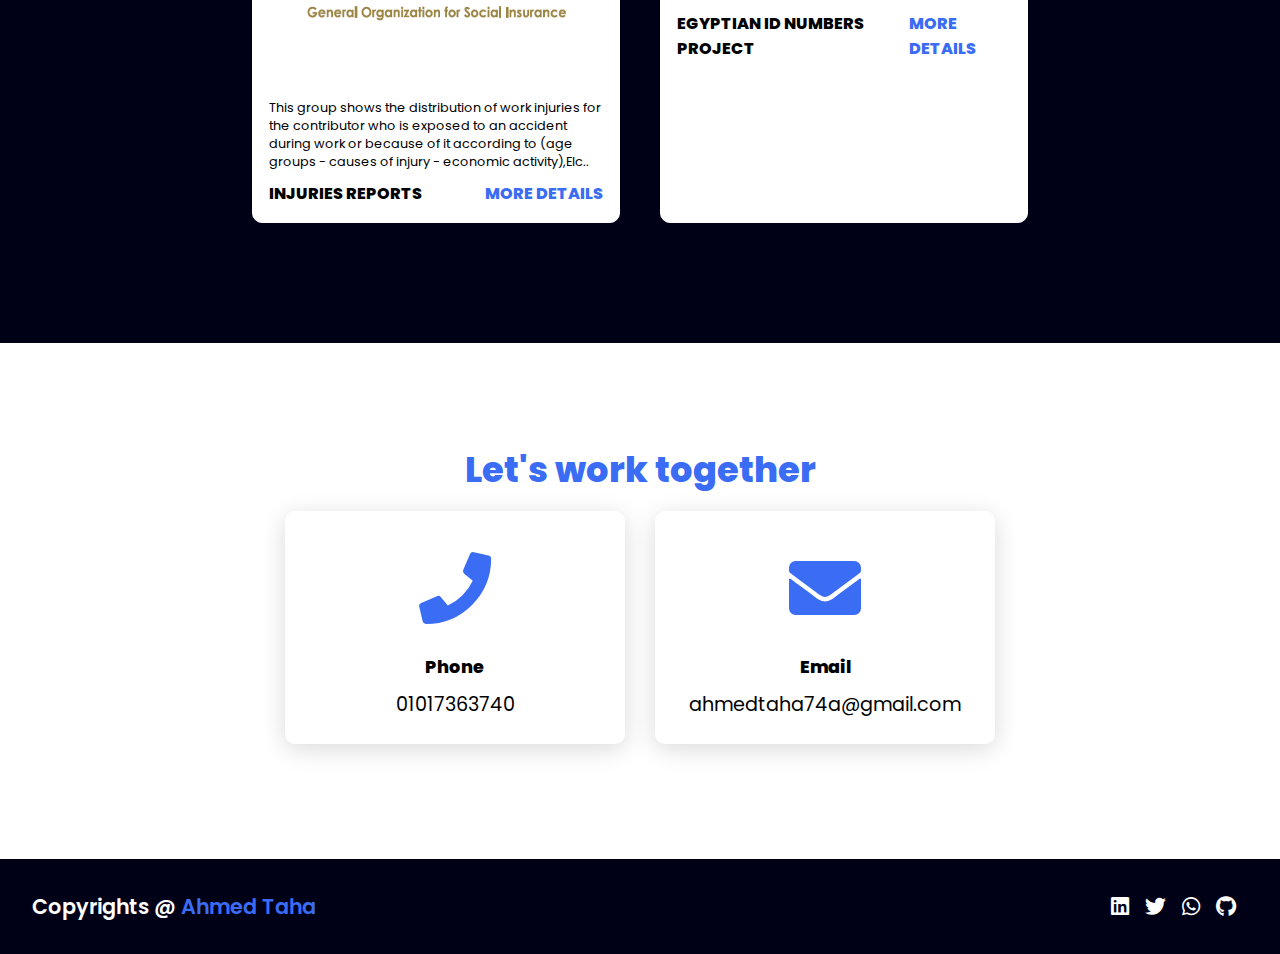
==== commit dd513243: "Update" ====
--- a/index.html
+++ b/index.html
@@ -1,26 +1,63 @@
 <!DOCTYPE html>
 <html lang="en">
+
 <head>
     <meta charset="UTF-8">
     <meta http-equiv="X-UA-Compatible" content="IE=edge">
     <meta name="viewport" content="width=device-width, initial-scale=1.0">
     <link rel="stylesheet" href="https://cdnjs.cloudflare.com/ajax/libs/font-awesome/5.15.4/css/all.min.css">
+    <link href="https://cdn.jsdelivr.net/npm/bootstrap@5.3.2/dist/css/bootstrap.min.css" rel="stylesheet"
+        integrity="sha384-T3c6CoIi6uLrA9TneNEoa7RxnatzjcDSCmG1MXxSR1GAsXEV/Dwwykc2MPK8M2HN" crossorigin="anonymous">
     <link rel="stylesheet" href="style.css">
     <title>Ahmed Taha</title>
 </head>
+
 <body>
 
-    <header>
+    <!-- <header>
         <a href="#" class="logo">Ahmed Taha</a>
         <nav class="navigation">
             <a href="#">Home</a>
             <a href="#About_me">About Me</a>
             <a href="#services">Services</a>
             <a href="#projects">Projects</a>
-            <a href="https://github.com/ahmedtaha89/Certificate/blob/master/README.md">Certificates</a>
+            <a href="https://github.com/ahmedtaha89/Certificate/blob/master/README.md" target="_blank">Certificates</a>
             <a href="#contact">Contact</a>
         </nav>
-    </header>
+    </header> -->
+
+    <nav class="navbar navbar-expand-lg bg-body-tertiary">
+        <div class="container-fluid">
+            <a class="navbar-brand" href="#">Ahmed Taha</a>
+            <button class="navbar-toggler" type="button" data-bs-toggle="collapse" data-bs-target="#navbarNav"
+                aria-controls="navbarNav" aria-expanded="false" aria-label="Toggle navigation">
+                <span class="navbar-toggler-icon"></span>
+            </button>
+            <div class="collapse navbar-collapse" id="navbarNav">
+                <ul class="navbar-nav ms-auto navigation">
+                    <li class="nav-item">
+                        <a class="nav-link" aria-current="page" href="#">Home</a>
+                    </li>
+                    <li class="nav-item">
+                        <a class="nav-link" href="#About_me">About Me</a>
+                    </li>
+                    <li class="nav-item">
+                        <a class="nav-link" href="#services">Services</a>
+                    </li>
+                    <li class="nav-item">
+                        <a class="nav-link" href="#projects">Projects</a>
+                    </li>
+                    <li class="nav-item">
+                        <a class="nav-link" href="https://github.com/ahmedtaha89/Certificate/blob/master/README.md"
+                            target="_blank">Certificates</a>
+                    </li>
+                    <li class="nav-item">
+                        <a class="nav-link" href="#contact">Contact</a>
+                    </li>
+                </ul>
+            </div>
+        </div>
+    </nav>
 
 
     <section class="main">
@@ -29,16 +66,16 @@
             <!-- <h3>I build life changing courses</h3> -->
             <a href="#projects" class="main-btn">View my work</a>
             <div class="social-icons">
-                <a href="https://www.linkedin.com/in/ahmed-taha-87b546207/" target="_blank"><i class="fab fa-linkedin"></i></a>
-                <a href="https://twitter.com/ahmed2002at" target="_blank"><i class="fab fa-twitter" ></i></a>
-                <a href="01017363740"  target="_blank"><i class="fab fa-whatsapp"></i></a>
+                <a href="https://www.linkedin.com/in/ahmed-taha-87b546207/" target="_blank"><i
+                        class="fab fa-linkedin"></i></a>
+                <a href="https://twitter.com/ahmed2002at" target="_blank"><i class="fab fa-twitter"></i></a>
+                <a href="01017363740" target="_blank"><i class="fab fa-whatsapp"></i></a>
                 <a href="https://github.com/ahmedtaha89" target="_blank"><i class="fab fa-github"></i></a>
             </div>
         </div>
     </section>
 
-    <section class="about" id="About_me"
-    style=" 
+    <section class="about" id="About_me" style=" 
        width: 100%;
        min-height: 100vh;
     align-items: center;
@@ -50,30 +87,32 @@
     background-size: cover;
     background-position: center;
     background-attachment: fixed;
-    "> 
-
-
-  
+    ">
+
+
+
 
         <h2 class="title">About Me</h2>
         <div class="content">
-           
-          <p class="p_about">
-            
-        <ul style=
-        " font: 1rem 'Fira Sans', sans-serif;
+
+            <p class="p_about">
+
+            <ul style=" font: 1rem 'Fira Sans', sans-serif;
         line-height: 45px;
         font-weight: bold;
         font-size: 22px;
        text-transform: capitalize;">
-            <li>I’m Currently Studying on faculty of Computer & Information Sciences - Kafr El-Sheikh University.</li>
-            <li>I'm passion for extracting insights from complex datasets.</li>
-            <li>I specialize in statistical analysis data visualization and employing a combination of programming languages and tools like Python and Tableau.</li>
-            <li>Proficient in Python, SQL, Data Wrangling, Exploratory Data analysis and creating interactive dashboards with Tableau.</li>
-        </ul>
-
-        </p>  
-          
+                <li>I’m Currently Studying on faculty of Computer & Information Sciences - Kafr El-Sheikh University.
+                </li>
+                <li>I'm passion for extracting insights from complex datasets.</li>
+                <li>I specialize in statistical analysis data visualization and employing a combination of programming
+                    languages and tools like Python and Tableau.</li>
+                <li>Proficient in Python, SQL, Data Wrangling, Exploratory Data analysis and creating interactive
+                    dashboards with Tableau.</li>
+            </ul>
+
+            </p>
+
         </div>
     </section>
 
@@ -120,10 +159,12 @@
                     <img src="images/call.jpg" />
                 </div>
                 <div class="project-info">
-                    <p class="project-category">This is data from an imaginary call center to test operational effectiveness.</p>
+                    <p class="project-category">This is data from an imaginary call center to test operational
+                        effectiveness.</p>
                     <strong class="project-title">
                         <span>Call Center</span>
-                        <a href="https://github.com/ahmedtaha89/Call-Center-Project.git" target="_blank" class="more-details">More details</a>
+                        <a href="https://github.com/ahmedtaha89/Call-Center-Project.git" target="_blank"
+                            class="more-details">More details</a>
                     </strong>
                 </div>
             </div>
@@ -137,7 +178,8 @@
                         <span>
                             Data Analyst With Excel
                         </span>
-                        <a href="https://github.com/ahmedtaha89/High-School-Public-Results-2022-EG.git"  class="more-details" target="_blank">More details</a>
+                        <a href="https://github.com/ahmedtaha89/High-School-Public-Results-2022-EG.git"
+                            class="more-details" target="_blank">More details</a>
                     </strong>
                 </div>
             </div>
@@ -149,12 +191,13 @@
                     <p class="project-category">Data Cleaning By SQL</p>
                     <strong class="project-title">
                         <span>Data Cleaning</span>
-                        <a href="https://github.com/ahmedtaha89/PortfolioProjects.git" target="_blank" class="more-details">More details</a>
-                    </strong>
-                </div>
-            </div>
-            
-           <div class="project-card">
+                        <a href="https://github.com/ahmedtaha89/PortfolioProjects.git" target="_blank"
+                            class="more-details">More details</a>
+                    </strong>
+                </div>
+            </div>
+
+            <div class="project-card">
                 <div class="project-image">
                     <img src="images/Web-Scraping.jpg" />
                 </div>
@@ -172,26 +215,31 @@
                     <img src="images/img.png" />
                 </div>
                 <div class="project-info">
-                    <p class="project-category">This group shows the distribution of work injuries for the contributor who is exposed to an accident during work or because of it according to (age groups - causes of injury - economic activity),Elc..</p>
+                    <p class="project-category">This group shows the distribution of work injuries for the contributor
+                        who is exposed to an accident during work or because of it according to (age groups - causes of
+                        injury - economic activity),Elc..</p>
                     <strong class="project-title">
                         <span>Injuries Reports</span>
-                        <a href="https://github.com/ahmedtaha89/Injuries_Reports.git" class="more-details">More details</a>
-                    </strong>
-                </div>
-            </div>
-             
+                        <a href="https://github.com/ahmedtaha89/Injuries_Reports.git" class="more-details">More
+                            details</a>
+                    </strong>
+                </div>
+            </div>
+
             <div class="project-card">
                 <div class="project-image">
                     <img src="images/p.png" />
                 </div>
                 <div class="project-info">
-                    <p class="project-category">The Egyptian ID Numbers Project is a simple utility that takes an Egyptian national identification number as input and provides various information about it, including the birthdate, governorate, and age calculations in different units.</p>
+                    <p class="project-category">The Egyptian ID Numbers Project is a simple utility that takes an
+                        Egyptian national identification number as input and provides various information about it,
+                        including the birthdate, governorate, and age calculations in different units.</p>
                     <strong class="project-title">
                         <span>Egyptian ID Numbers Project</span>
                         <a href="https://github.com/ahmedtaha89/Egyptian-ID.git" class="more-details">More details</a>
                     </strong>
                 </div>
-            </div>  
+            </div>
         </div>
     </section>
 
@@ -218,16 +266,22 @@
             </div>
         </div>
     </section>
-    
+
     <footer class="footer">
         <p class="footer-title">Copyrights @ <span>Ahmed Taha</span></p>
         <div class="social-icons">
-            <a href="https://www.linkedin.com/in/ahmed-taha-87b546207/" target="_blank"><i class="fab fa-linkedin"></i></a>
-            <a href="https://twitter.com/ahmed2002at" target="_blank"><i class="fab fa-twitter" ></i></a>
-            <a href="01017363740"  target="_blank"><i class="fab fa-whatsapp"></i></a>
+            <a href="https://www.linkedin.com/in/ahmed-taha-87b546207/" target="_blank"><i
+                    class="fab fa-linkedin"></i></a>
+            <a href="https://twitter.com/ahmed2002at" target="_blank"><i class="fab fa-twitter"></i></a>
+            <a href="01017363740" target="_blank"><i class="fab fa-whatsapp"></i></a>
             <a href="https://github.com/ahmedtaha89" target="_blank"><i class="fab fa-github"></i></a>
         </div>
     </footer>
 
+    <script src="https://cdn.jsdelivr.net/npm/bootstrap@5.3.2/dist/js/bootstrap.bundle.min.js"
+        integrity="sha384-C6RzsynM9kWDrMNeT87bh95OGNyZPhcTNXj1NW7RuBCsyN/o0jlpcV8Qyq46cDfL"
+        crossorigin="anonymous"></script>
+
 </body>
+
 </html>--- a/style.css
+++ b/style.css
@@ -1,11 +1,11 @@
 @import url('https://fonts.googleapis.com/css2?family=Poppins:ital,wght@0,100;0,200;0,300;0,400;0,500;0,600;0,700;0,800;0,900;1,100;1,200;1,300;1,400;1,500;1,600;1,700;1,800;1,900&display=swap');
 
-*{
+* {
     font-family: 'Poppins', sans-serif;
     margin: 0;
     padding: 0;
     box-sizing: border-box;
-    scroll-behavior: smooth; 
+    scroll-behavior: smooth;
 }
 
 
@@ -17,10 +17,10 @@
     display: flex;
     justify-content: space-between;
     align-items: center;
-    padding: 10px 200px ;
-}
-
-.logo{
+    padding: 10px 200px;
+}
+
+.logo {
     text-decoration: none;
     color: #3a6cf4;
     text-transform: uppercase;
@@ -28,15 +28,15 @@
     font-size: 1.8em;
 }
 
-.navigation a{
+.navigation a {
     color: #3a6cf4;
     text-decoration: none;
-    font-size: 1.1em;
+    font-size: 0.75em;
     font-weight: 500;
     padding-left: 30px;
 }
 
-.navigation a:hover{
+.navigation a:hover {
     color: #601cfc;
 }
 
@@ -134,7 +134,7 @@
     transform: scale(1.1);
 }
 
-.card .icon  {
+.card .icon {
     color: #3a6cf4;
     font-size: 8em;
     text-align: center;
@@ -144,7 +144,7 @@
     text-align: center;
 }
 
-.info h3{
+.info h3 {
     color: #3a6cf4;
     font-size: 1.1em;
     font-weight: 800;
@@ -155,7 +155,7 @@
     background-color: #000016;
 }
 
-.projects .content{
+.projects .content {
     margin-top: 30px;
 }
 
@@ -171,14 +171,14 @@
 }
 
 .project-card:hover {
-   transform: scale(1.1);
+    transform: scale(1.1);
 }
 
 .project-card:hover .project-image {
     opacity: 0.9;
- }
-
-.project-image img{
+}
+
+.project-image img {
     width: 100%
 }
 
@@ -208,7 +208,7 @@
     color: #601cfc;
 }
 
-.contact .icon{
+.contact .icon {
     font-size: 4.5em;
 
 }
@@ -238,61 +238,61 @@
     color: #3a6cf4;
 }
 
-.footer .social-icons a{
+.footer .social-icons a {
     font-size: 1.3em;
     padding: 0 12px 0 0;
 }
 
-@media (max-width:1023px){
-    header{
+@media (max-width:1023px) {
+    header {
         padding: 12px 20px;
     }
 
-    .navigation a{
+    .navigation a {
         padding-left: 10px;
     }
 
-    .title{
+    .title {
         font-size: 1.8em;
     }
 
-    section{
+    section {
         padding: 80px 20px;
     }
 
-    .main-content h2{
+    .main-content h2 {
         font-size: 1em;
     }
 
-    .main-content h3{
+    .main-content h3 {
         font-size: 1.6em;
     }
 
-    .content{
+    .content {
         flex-direction: column;
         align-items: center;
     }
 
 }
 
-@media (max-width:641px){
-    body{
+@media (max-width:641px) {
+    body {
         font-size: 12px;
     }
 
-    .main-content h2{
+    .main-content h2 {
         font-size: 0.8em;
     }
 
-    .main-content h3{
+    .main-content h3 {
         font-size: 1.4em;
     }
 }
 
-@media (max-width:300px){
-    body{
+@media (max-width:300px) {
+    body {
         font-size: 10px;
-     
+
     }
 }
 
@@ -308,11 +308,10 @@
 
 
 
-li {
+ul li {
     font: 1rem 'Fira Sans', sans-serif;
     line-height: 45px;
     font-weight: bold;
     font-size: 22px;
-   text-transform: capitalize;
-}
-
+    text-transform: capitalize;
+}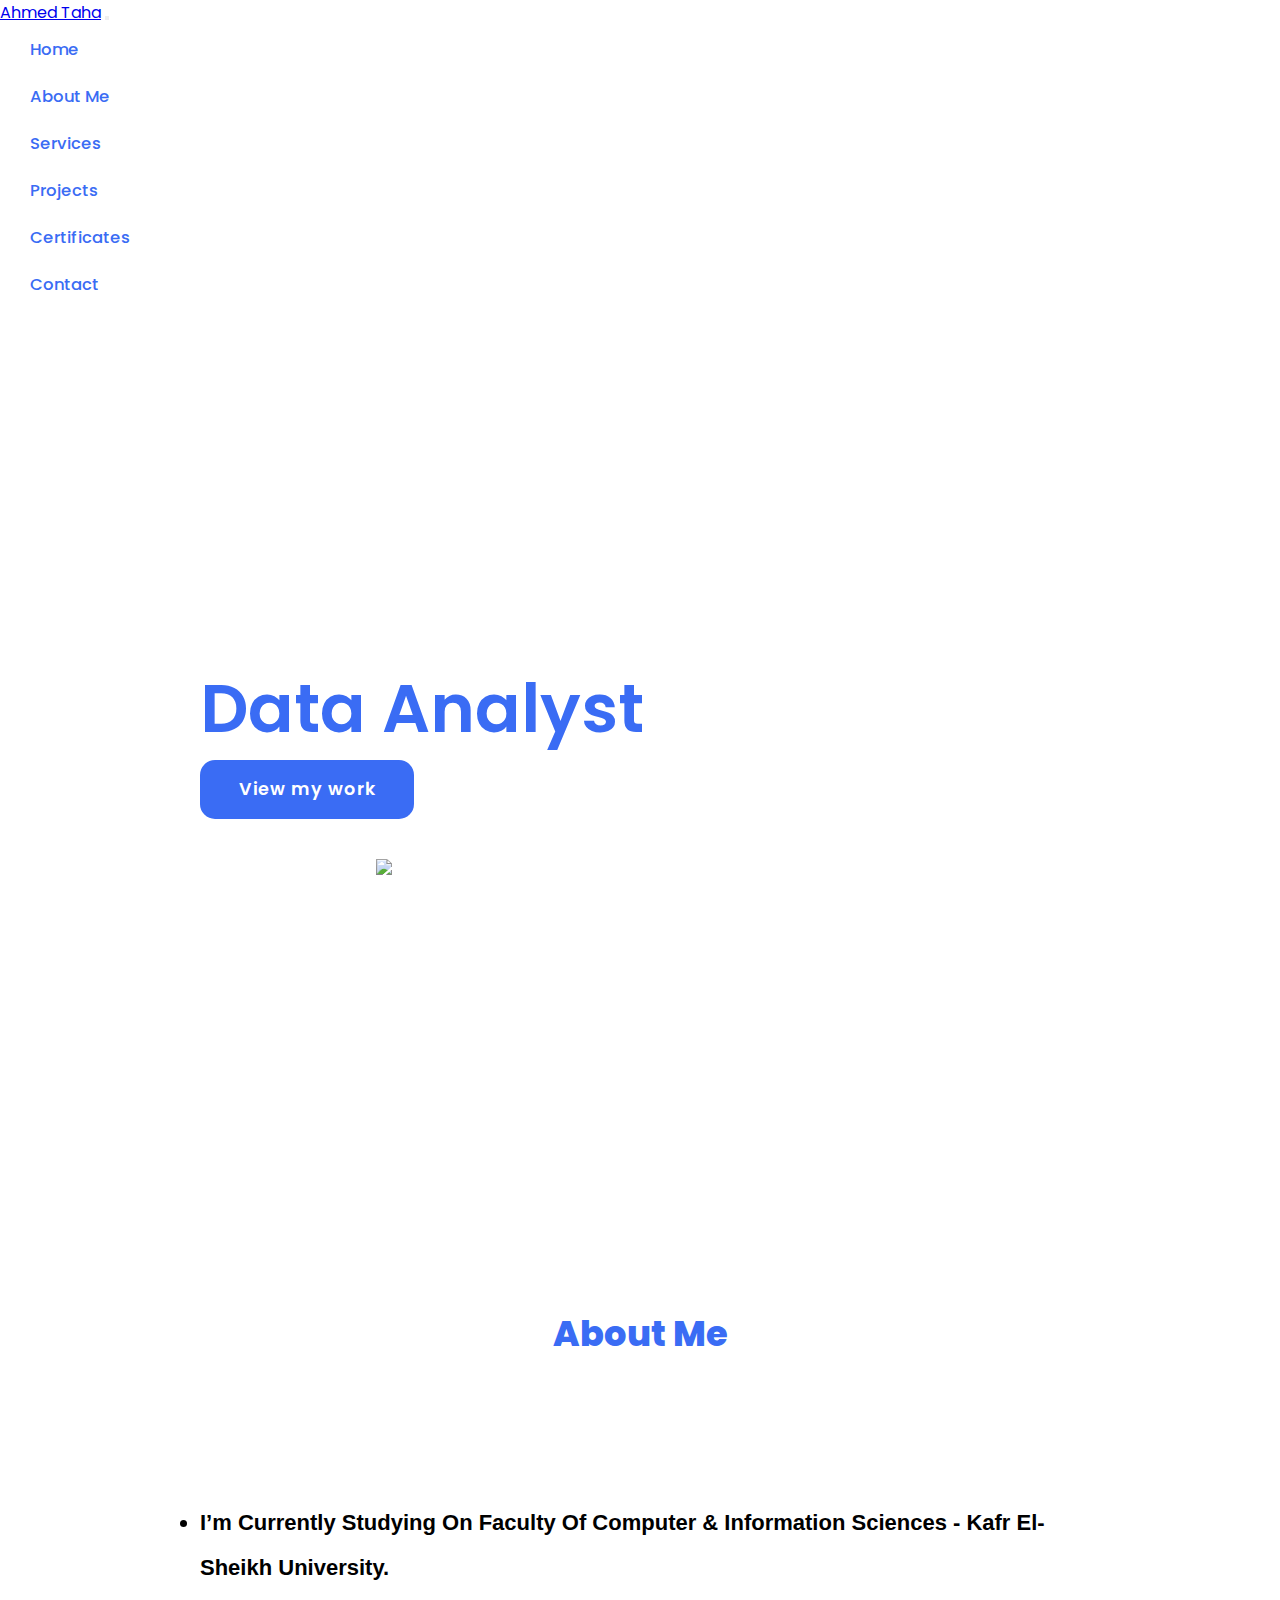
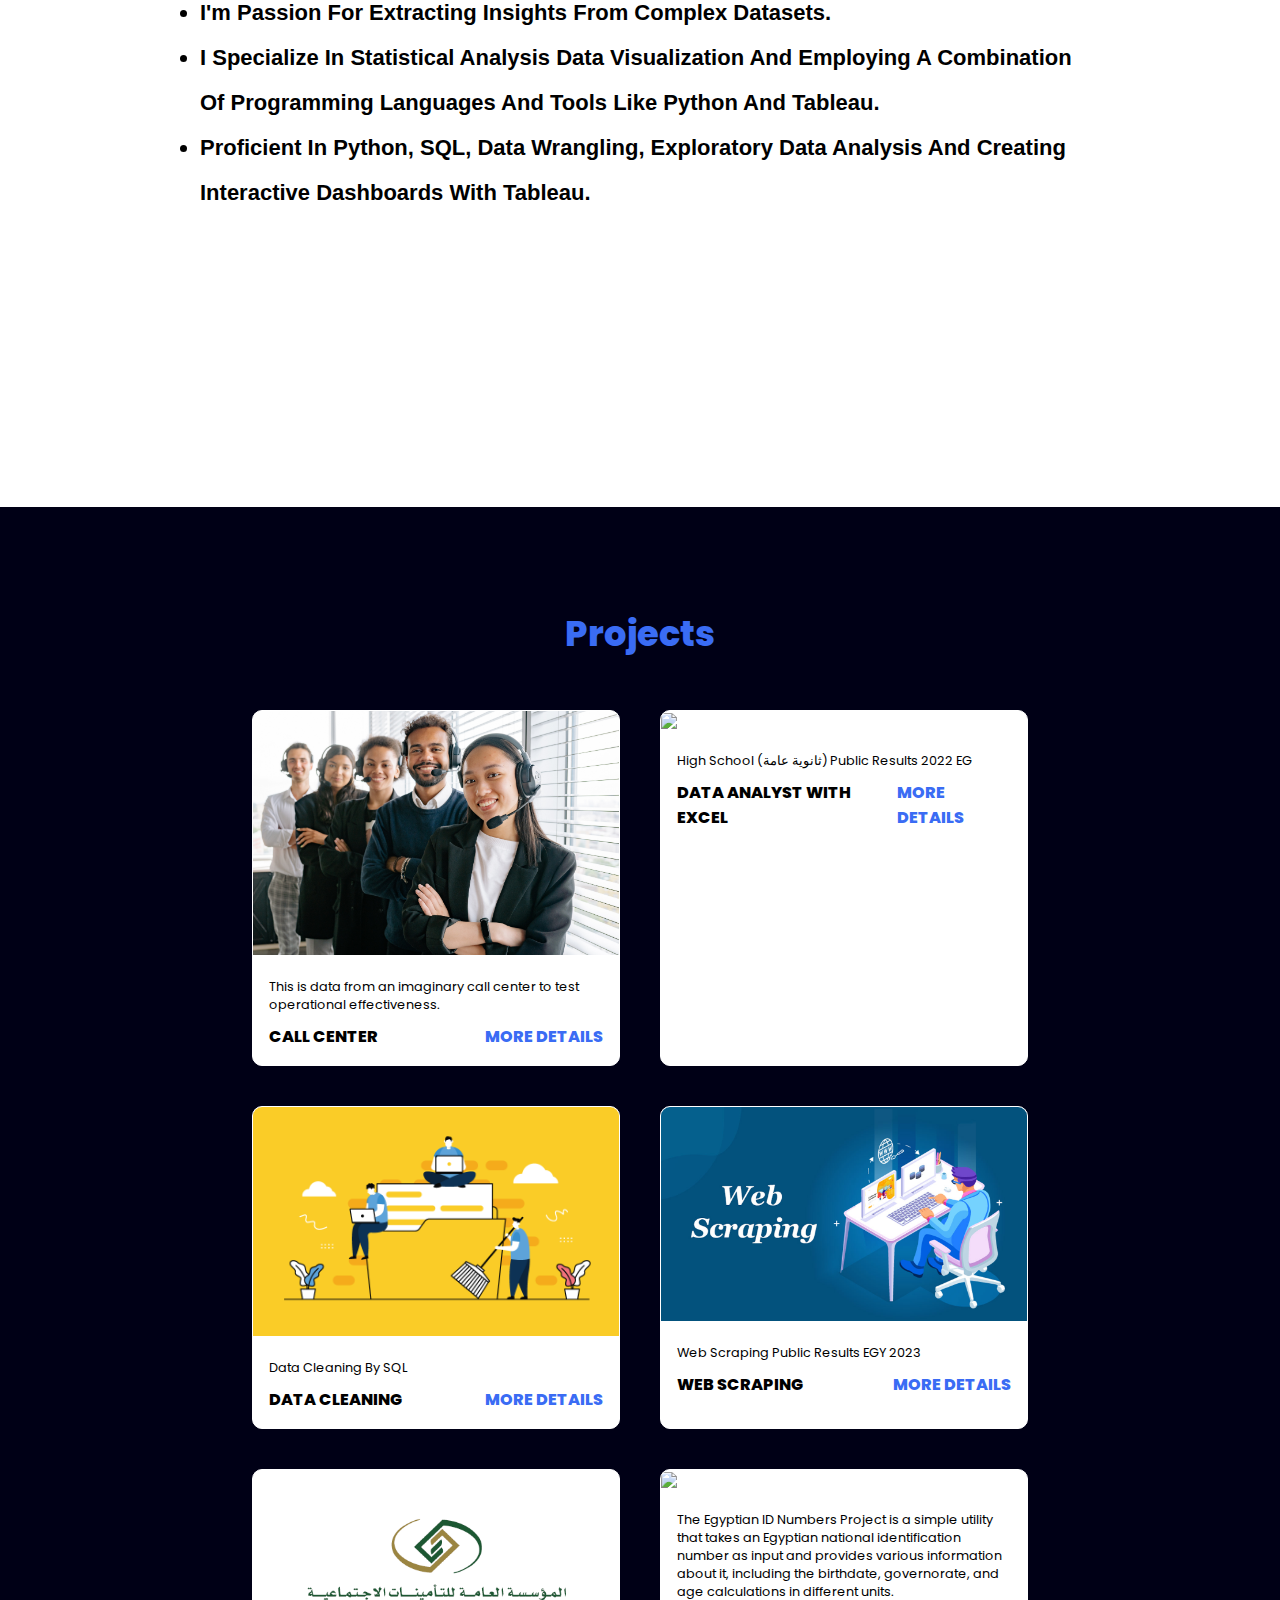
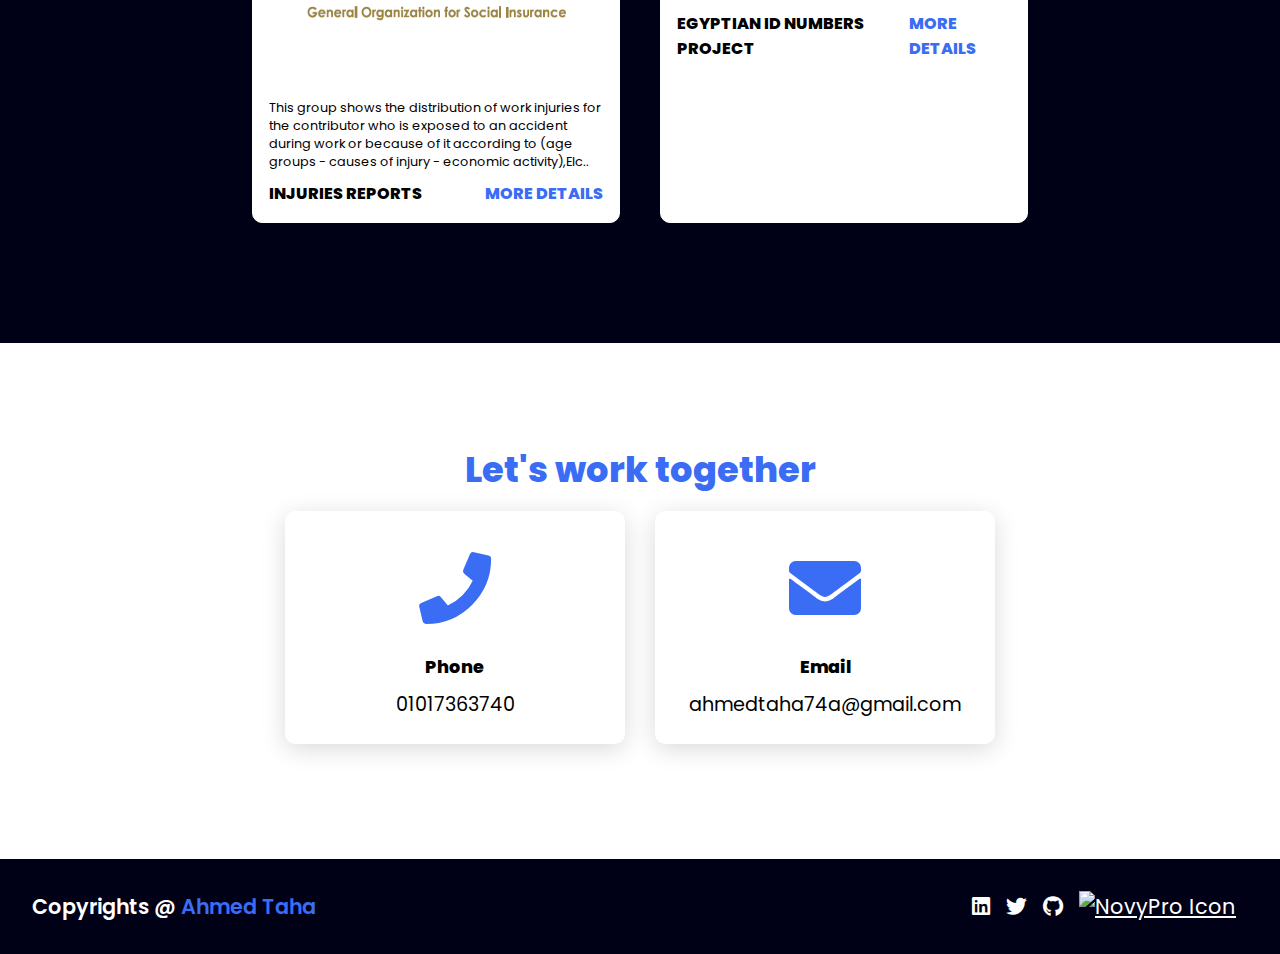
==== commit d0e40218: "New Modified" ====
--- a/index.html
+++ b/index.html
@@ -14,18 +14,6 @@
 
 <body>
 
-    <!-- <header>
-        <a href="#" class="logo">Ahmed Taha</a>
-        <nav class="navigation">
-            <a href="#">Home</a>
-            <a href="#About_me">About Me</a>
-            <a href="#services">Services</a>
-            <a href="#projects">Projects</a>
-            <a href="https://github.com/ahmedtaha89/Certificate/blob/master/README.md" target="_blank">Certificates</a>
-            <a href="#contact">Contact</a>
-        </nav>
-    </header> -->
-
     <nav class="navbar navbar-expand-lg bg-body-tertiary">
         <div class="container-fluid">
             <a class="navbar-brand" href="#">Ahmed Taha</a>
@@ -61,35 +49,30 @@
 
 
     <section class="main">
-        <div>
+            <div>
             <h2>Hello, I'm Ahmed Taha<br><span>Data Analyst</span></h2>
-            <!-- <h3>I build life changing courses</h3> -->
             <a href="#projects" class="main-btn">View my work</a>
             <div class="social-icons">
-                <a href="https://www.linkedin.com/in/ahmed-taha-87b546207/" target="_blank"><i
-                        class="fab fa-linkedin"></i></a>
-                <a href="https://twitter.com/ahmed2002at" target="_blank"><i class="fab fa-twitter"></i></a>
-                <a href="01017363740" target="_blank"><i class="fab fa-whatsapp"></i></a>
-                <a href="https://github.com/ahmedtaha89" target="_blank"><i class="fab fa-github"></i></a>
-            </div>
-        </div>
-    </section>
-
-    <section class="about" id="About_me" style=" 
-       width: 100%;
-       min-height: 100vh;
-    align-items: center;
-    background: url(images/work11.png) no-repeat; 
-    background-size: cover;
-    background-position: center;
-    background-attachment: fixed; align-items: center;
-    background: url(images/work11.png) no-repeat; 
-    background-size: cover;
-    background-position: center;
-    background-attachment: fixed;
-    ">
-
-
+                <a href="https://www.linkedin.com/in/ahmed-taha-87b546207/" target="_blank"><i class="fab fa-linkedin" style="font-size: 26px;"></i></a>
+                <a href="https://twitter.com/ahmed2002at" target="_blank"><i class="fab fa-twitter" style="font-size: 26px;"></i></a>
+                <a href="https://github.com/ahmedtaha89" target="_blank"><i class="fab fa-github" style="font-size: 26px;"></i></a>
+                <a href="https://www.novypro.com/profile_projects/ahmedtaha" target="_blank"><img src="images/novyPro20Icon.png" style="width: 26px; height: 26px;" alt="NovyPro Icon"></a>
+            </div>
+        </div>
+    </section>
+
+    <section class="about" id="About_me" 
+    style="width: 100%;
+        min-height: 100vh;
+        align-items: center;
+        background: url(images/work11.png) no-repeat; 
+        background-size: cover;
+        background-position: center;
+        background-attachment: fixed; align-items: center;
+        background: url(images/work11.png) no-repeat; 
+        background-size: cover;
+        background-position: center;
+        background-attachment: fixed;">
 
 
         <h2 class="title">About Me</h2>
@@ -116,41 +99,6 @@
         </div>
     </section>
 
-
-    <!-- <section class="cards" id="services">
-        <h2 class="title">Services</h2>
-        <div class="content">
-            <div class="card">
-                <div class="icon">
-                    <i class="fas fa-edit"></i>
-                </div>
-                <div class="info">
-                    <h3>Data Analysis</h3>
-                    <p>Applying statistical techniques, data mining, and data visualization methods to identify patterns, correlations, and trends within the service-related data.</p>
-                </div>
-            </div>
-            <div class="card">
-                <div class="icon">
-                    <i class="fas fa-video"></i>
-                </div>
-                <div class="info">
-                    <h3>Performance Measurement</h3>
-                    <p>Developing and tracking key performance indicators (KPIs) to assess the effectiveness and efficiency of services provided.
-                    </p>
-                </div>
-            </div>
-            <div class="card">
-                <div class="icon">
-                    <i class="fas fa-graduation-cap"></i>
-                </div>
-                <div class="info">
-                    <h3>Reporting and Visualization</h3>
-                    <p>Presenting findings and insights to stakeholders through reports, dashboards, and visualizations to aid in decision-making.</p>
-                </div>
-            </div>
-        </div>
-    </section> -->
-
     <section class="projects" id="projects">
         <h2 class="title">Projects</h2>
         <div class="content">
@@ -273,8 +221,8 @@
             <a href="https://www.linkedin.com/in/ahmed-taha-87b546207/" target="_blank"><i
                     class="fab fa-linkedin"></i></a>
             <a href="https://twitter.com/ahmed2002at" target="_blank"><i class="fab fa-twitter"></i></a>
-            <a href="01017363740" target="_blank"><i class="fab fa-whatsapp"></i></a>
             <a href="https://github.com/ahmedtaha89" target="_blank"><i class="fab fa-github"></i></a>
+            <a href="https://www.novypro.com/profile_projects/ahmedtaha" target="_blank"><img src="images/novyPro20Icon.png" style="width: 26px; height: 26px;" alt="NovyPro Icon"></a>
         </div>
     </footer>
 
@@ -284,4 +232,4 @@
 
 </body>
 
-</html>+</html>
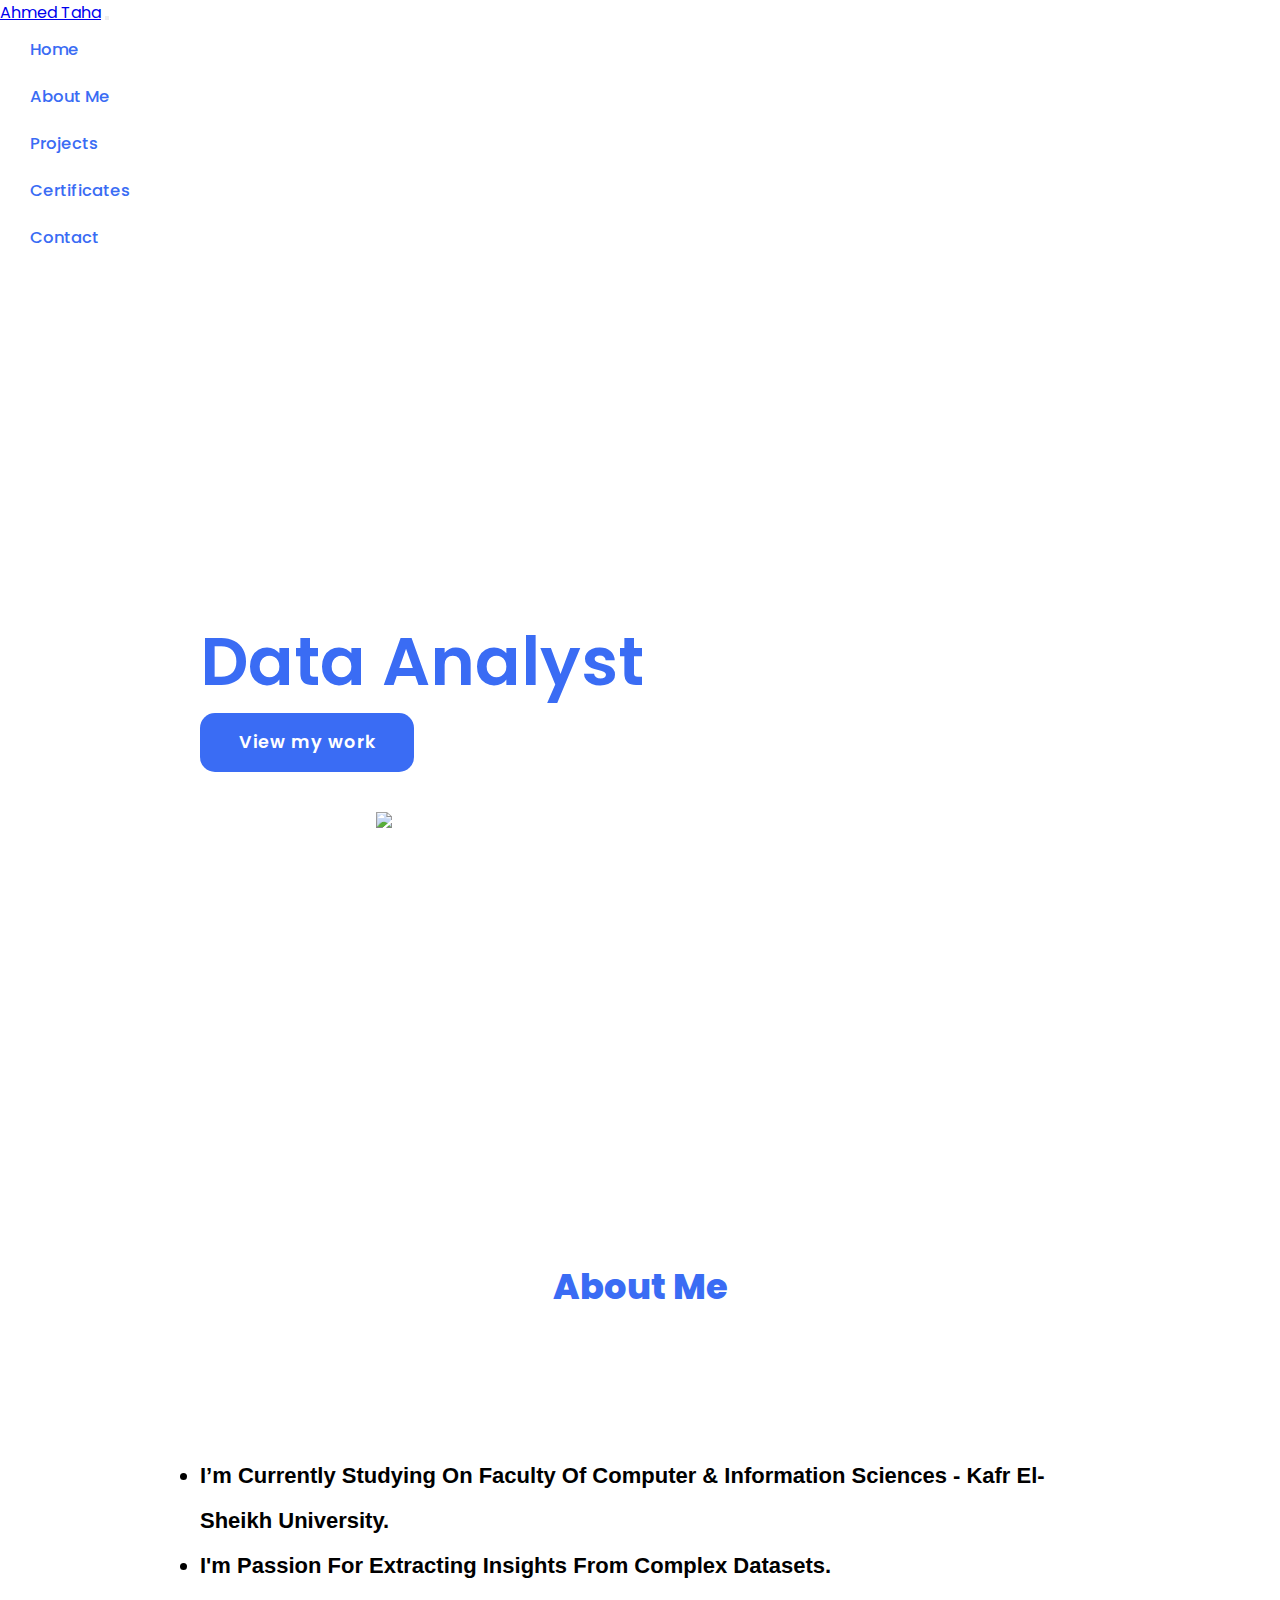
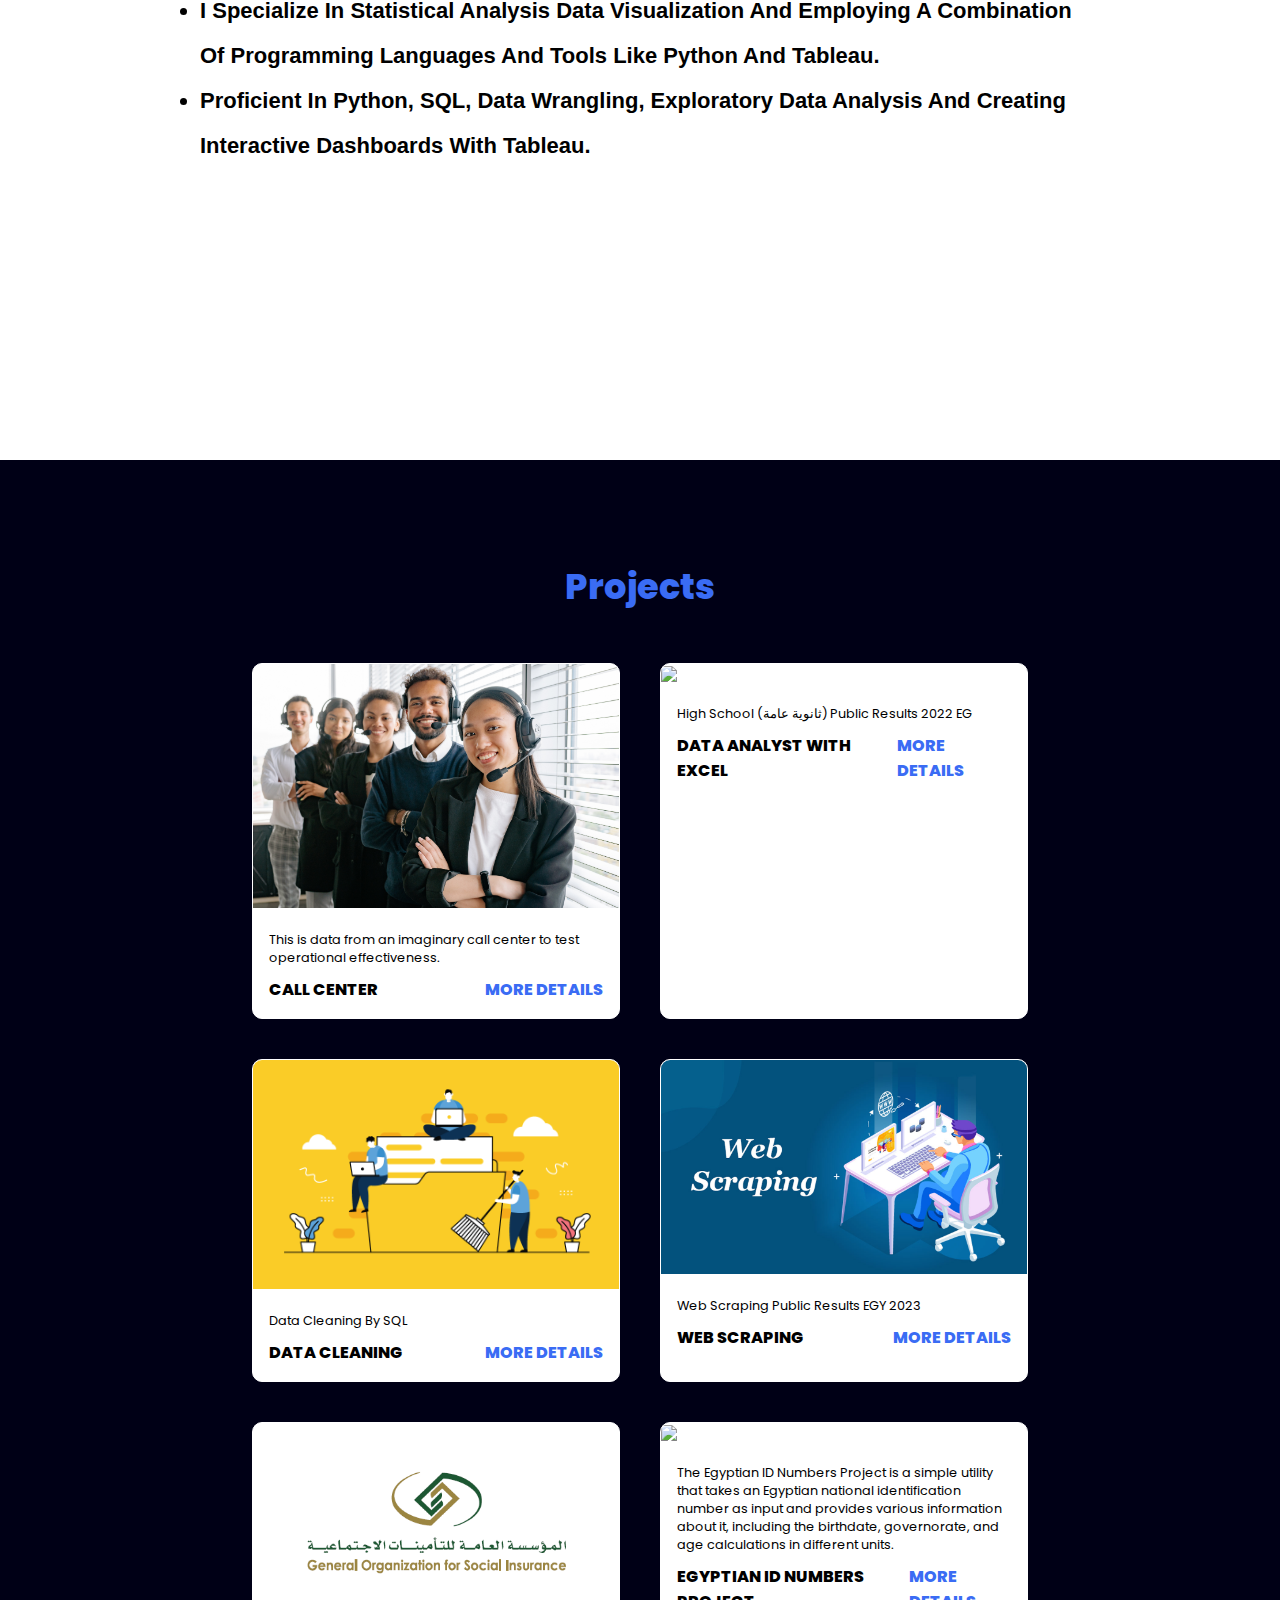
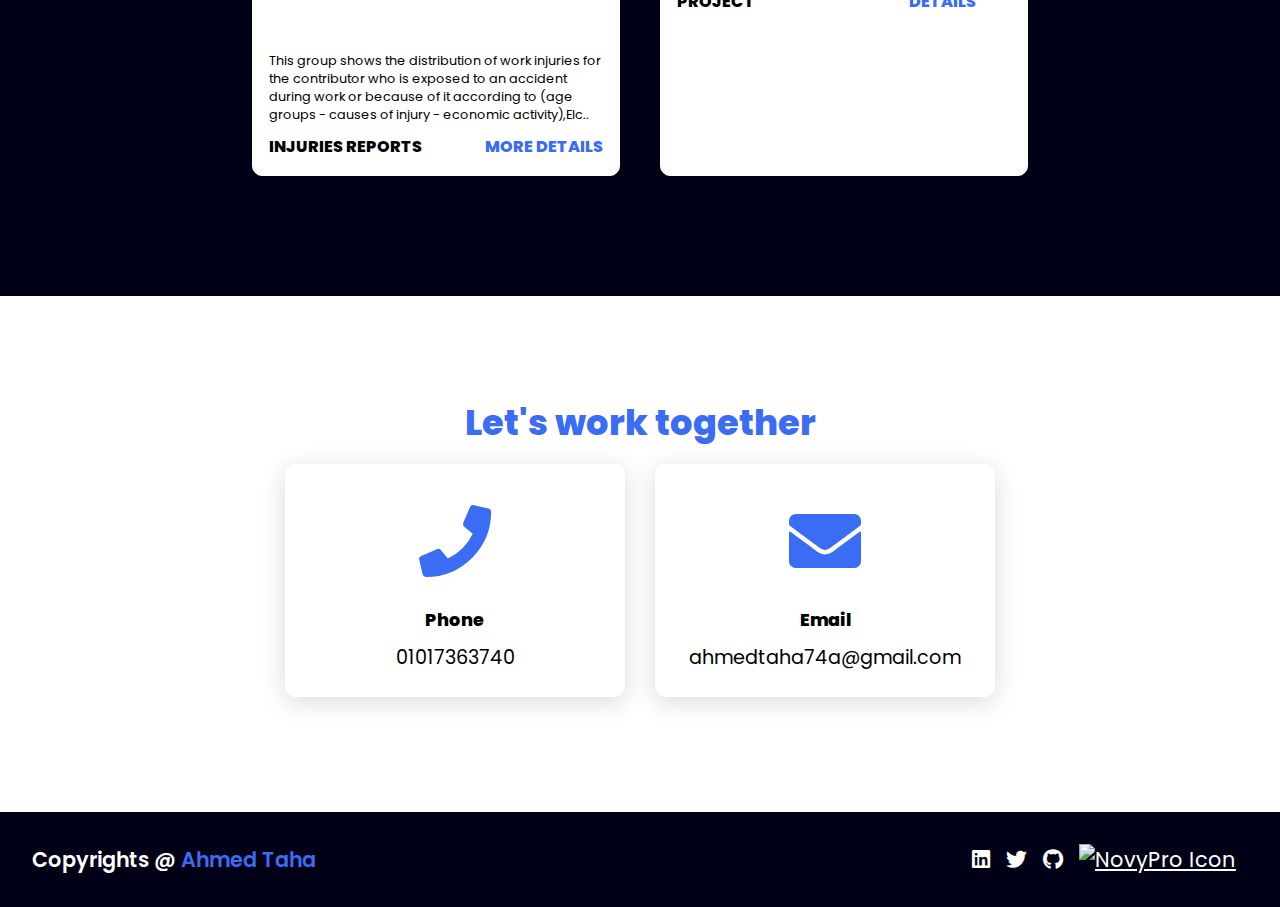
==== commit 6a359546: "Remove Services Section" ====
--- a/index.html
+++ b/index.html
@@ -29,9 +29,9 @@
                     <li class="nav-item">
                         <a class="nav-link" href="#About_me">About Me</a>
                     </li>
-                    <li class="nav-item">
+<!--                     <li class="nav-item">
                         <a class="nav-link" href="#services">Services</a>
-                    </li>
+                    </li> -->
                     <li class="nav-item">
                         <a class="nav-link" href="#projects">Projects</a>
                     </li>
